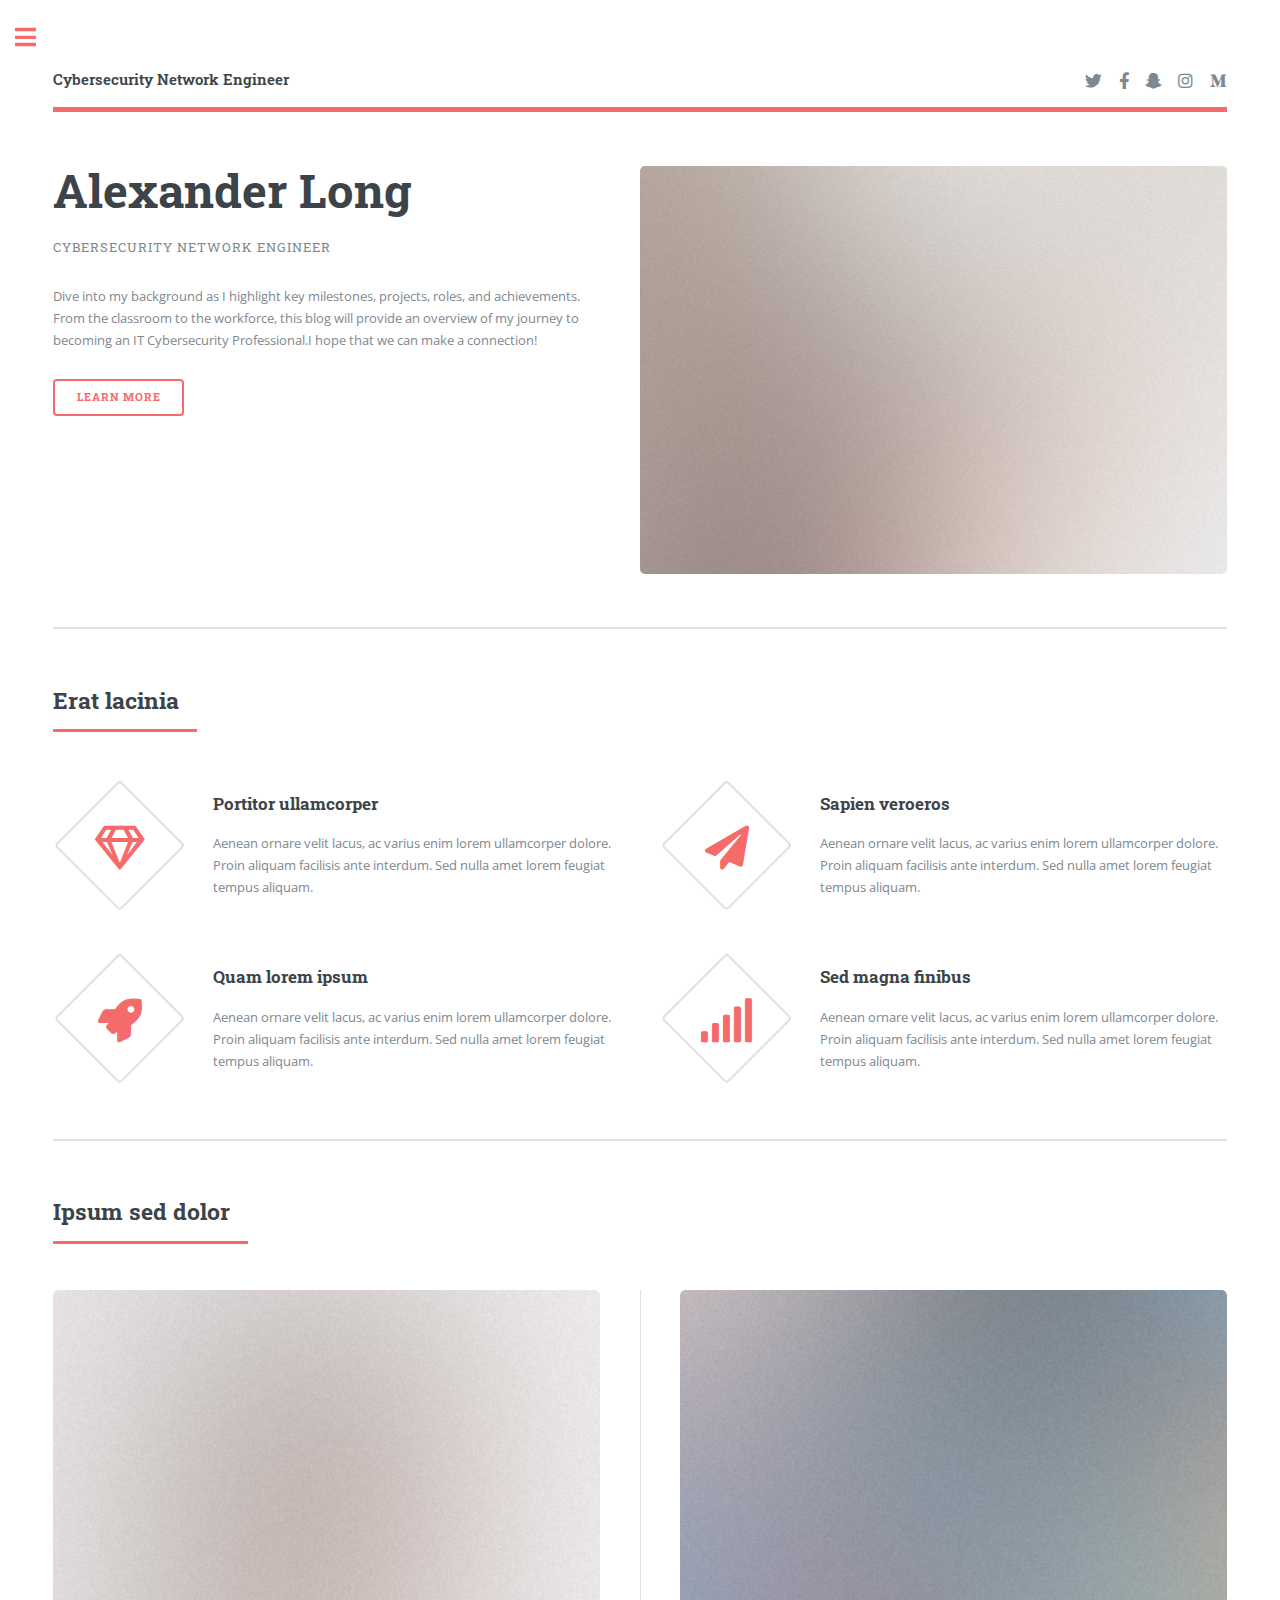
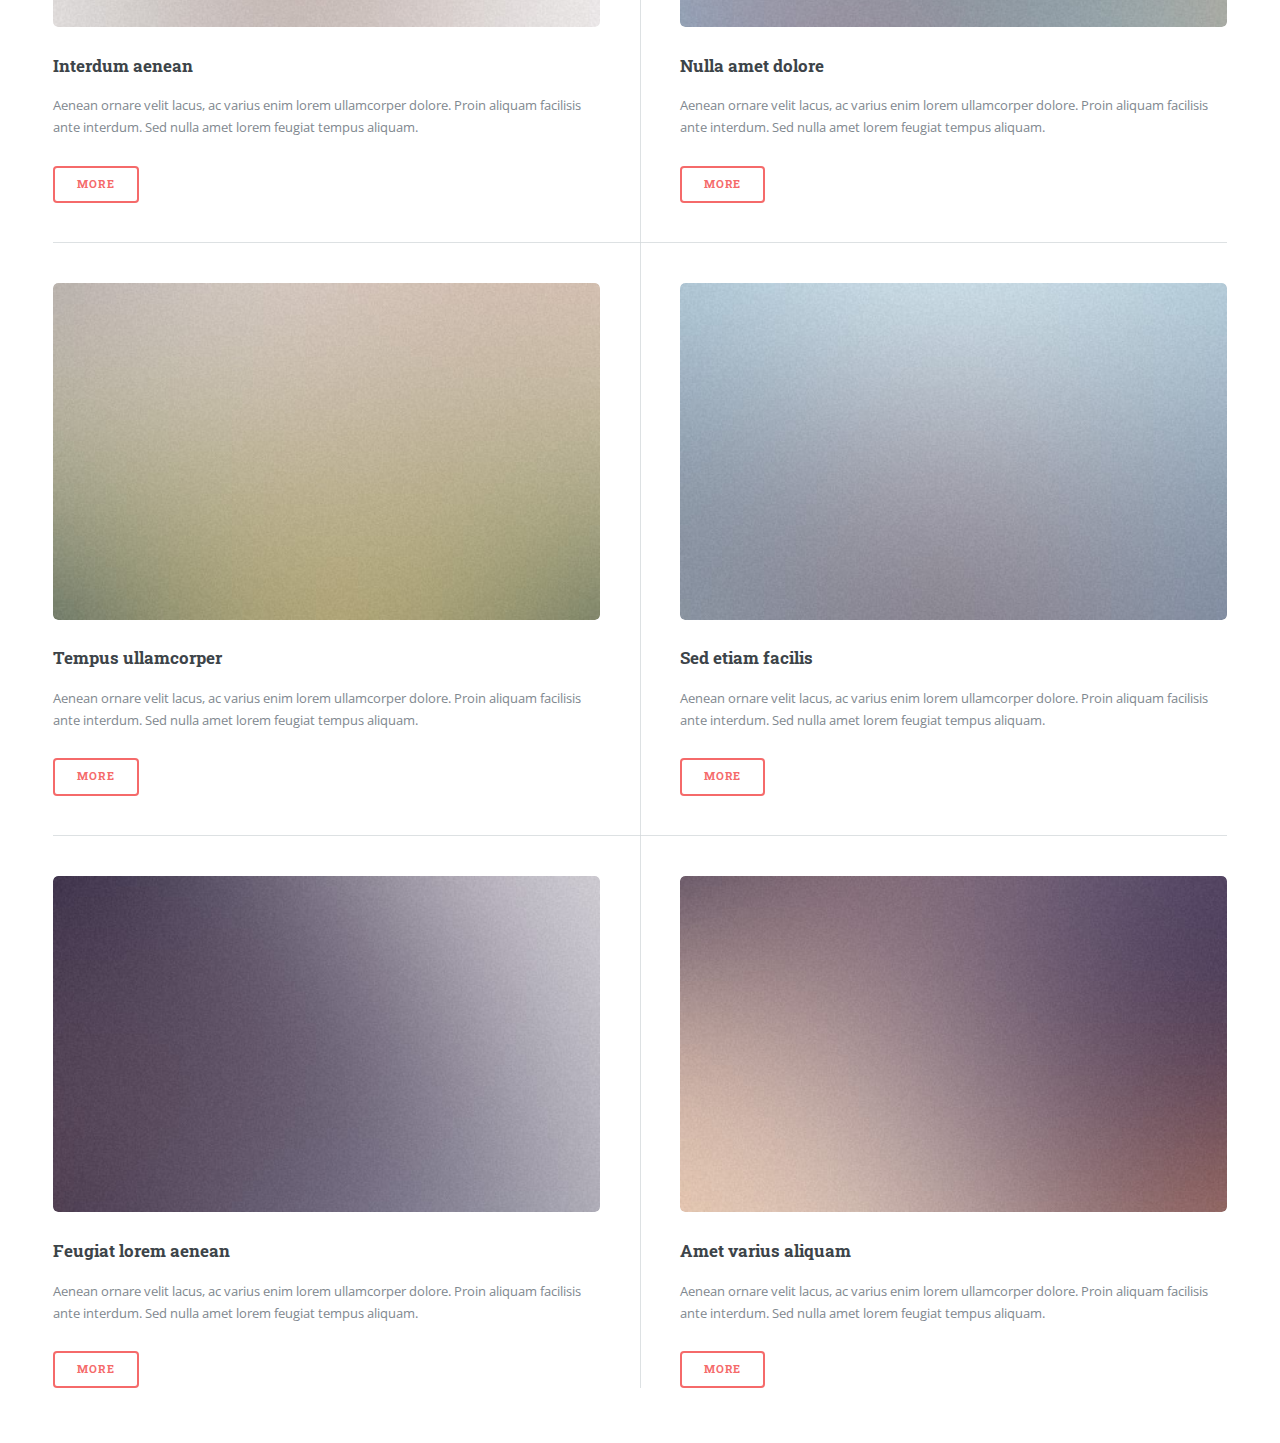
==== index.html @ 784c4f4b "Submenu" ====
<!DOCTYPE HTML>
<!--
	Editorial by HTML5 UP
	html5up.net | @ajlkn
	Free for personal and commercial use under the CCA 3.0 license (html5up.net/license)
-->
<html>
	<head>
		<title>Editorial by HTML5 UP</title>
		<meta charset="utf-8" />
		<meta name="viewport" content="width=device-width, initial-scale=1, user-scalable=no" />
		<link rel="stylesheet" href="assets/css/main.css" />
	</head>
	<body class="is-preload">

		<!-- Wrapper -->
			<div id="wrapper">

				<!-- Main -->
					<div id="main">
						<div class="inner">

							<!-- Header -->
								<header id="header">
									<a href="index.html" class="logo"><strong>Cybersecurity Network Engineer</strong> </a>
									<ul class="icons">
										<li><a href="#" class="icon brands fa-twitter"><span class="label">Twitter</span></a></li>
										<li><a href="#" class="icon brands fa-facebook-f"><span class="label">Facebook</span></a></li>
										<li><a href="#" class="icon brands fa-snapchat-ghost"><span class="label">Snapchat</span></a></li>
										<li><a href="#" class="icon brands fa-instagram"><span class="label">Instagram</span></a></li>
										<li><a href="#" class="icon brands fa-medium-m"><span class="label">Medium</span></a></li>
									</ul>
								</header>

							<!-- Banner -->
								<section id="banner">
									<div class="content">
										<header>
											<h1>Alexander Long<br /></h1>
											<p>Cybersecurity Network Engineer</p>
										</header>
										<p>Dive into my background as I highlight key milestones, projects, roles, and achievements. From the classroom to the workforce, this blog will provide an overview of my journey to becoming an ​IT Cybersecurity Professional.
											​I hope that we can make a connection!</p>
										<ul class="actions">
											<li><a href="#" class="button big">Learn More</a></li>
										</ul>
									</div>
									<span class="image object">
										<img src="images/pic10.jpg" alt="" />
									</span>
								</section>

							<!-- Section -->
								<section>
									<header class="major">
										<h2>Erat lacinia</h2>
									</header>
									<div class="features">
										<article>
											<span class="icon fa-gem"></span>
											<div class="content">
												<h3>Portitor ullamcorper</h3>
												<p>Aenean ornare velit lacus, ac varius enim lorem ullamcorper dolore. Proin aliquam facilisis ante interdum. Sed nulla amet lorem feugiat tempus aliquam.</p>
											</div>
										</article>
										<article>
											<span class="icon solid fa-paper-plane"></span>
											<div class="content">
												<h3>Sapien veroeros</h3>
												<p>Aenean ornare velit lacus, ac varius enim lorem ullamcorper dolore. Proin aliquam facilisis ante interdum. Sed nulla amet lorem feugiat tempus aliquam.</p>
											</div>
										</article>
										<article>
											<span class="icon solid fa-rocket"></span>
											<div class="content">
												<h3>Quam lorem ipsum</h3>
												<p>Aenean ornare velit lacus, ac varius enim lorem ullamcorper dolore. Proin aliquam facilisis ante interdum. Sed nulla amet lorem feugiat tempus aliquam.</p>
											</div>
										</article>
										<article>
											<span class="icon solid fa-signal"></span>
											<div class="content">
												<h3>Sed magna finibus</h3>
												<p>Aenean ornare velit lacus, ac varius enim lorem ullamcorper dolore. Proin aliquam facilisis ante interdum. Sed nulla amet lorem feugiat tempus aliquam.</p>
											</div>
										</article>
									</div>
								</section>

							<!-- Section -->
								<section>
									<header class="major">
										<h2>Ipsum sed dolor</h2>
									</header>
									<div class="posts">
										<article>
											<a href="#" class="image"><img src="images/pic01.jpg" alt="" /></a>
											<h3>Interdum aenean</h3>
											<p>Aenean ornare velit lacus, ac varius enim lorem ullamcorper dolore. Proin aliquam facilisis ante interdum. Sed nulla amet lorem feugiat tempus aliquam.</p>
											<ul class="actions">
												<li><a href="#" class="button">More</a></li>
											</ul>
										</article>
										<article>
											<a href="#" class="image"><img src="images/pic02.jpg" alt="" /></a>
											<h3>Nulla amet dolore</h3>
											<p>Aenean ornare velit lacus, ac varius enim lorem ullamcorper dolore. Proin aliquam facilisis ante interdum. Sed nulla amet lorem feugiat tempus aliquam.</p>
											<ul class="actions">
												<li><a href="#" class="button">More</a></li>
											</ul>
										</article>
										<article>
											<a href="#" class="image"><img src="images/pic03.jpg" alt="" /></a>
											<h3>Tempus ullamcorper</h3>
											<p>Aenean ornare velit lacus, ac varius enim lorem ullamcorper dolore. Proin aliquam facilisis ante interdum. Sed nulla amet lorem feugiat tempus aliquam.</p>
											<ul class="actions">
												<li><a href="#" class="button">More</a></li>
											</ul>
										</article>
										<article>
											<a href="#" class="image"><img src="images/pic04.jpg" alt="" /></a>
											<h3>Sed etiam facilis</h3>
											<p>Aenean ornare velit lacus, ac varius enim lorem ullamcorper dolore. Proin aliquam facilisis ante interdum. Sed nulla amet lorem feugiat tempus aliquam.</p>
											<ul class="actions">
												<li><a href="#" class="button">More</a></li>
											</ul>
										</article>
										<article>
											<a href="#" class="image"><img src="images/pic05.jpg" alt="" /></a>
											<h3>Feugiat lorem aenean</h3>
											<p>Aenean ornare velit lacus, ac varius enim lorem ullamcorper dolore. Proin aliquam facilisis ante interdum. Sed nulla amet lorem feugiat tempus aliquam.</p>
											<ul class="actions">
												<li><a href="#" class="button">More</a></li>
											</ul>
										</article>
										<article>
											<a href="#" class="image"><img src="images/pic06.jpg" alt="" /></a>
											<h3>Amet varius aliquam</h3>
											<p>Aenean ornare velit lacus, ac varius enim lorem ullamcorper dolore. Proin aliquam facilisis ante interdum. Sed nulla amet lorem feugiat tempus aliquam.</p>
											<ul class="actions">
												<li><a href="#" class="button">More</a></li>
											</ul>
										</article>
									</div>
								</section>

						</div>
					</div>

				<!-- Sidebar -->
					<div id="sidebar">
						<div class="inner">

							<!-- Search -->
								<section id="search" class="alt">
									<form method="post" action="#">
										<input type="text" name="query" id="query" placeholder="Search" />
									</form>
								</section>

							<!-- Menu -->
								<nav id="menu">
									<header class="major">
										<h2>Menu</h2>
									</header>
									<ul>
										<li><a href="index.html">Home</a></li>
										<li><a href="generic.html">Skills</a></li>
										<li><a href="elements.html">Contact Me</a></li>
										<li>
											<span class="opener">Cybersecurity</span>
											<ul>
												<li><a href="#">Project 1</a></li>
												<li><a href="#">Project 2</a></li>
												<li><a href="#">Project 3</a></li>
												<li><a href="#">Project 4</a></li>
											</ul>
										</li>
										
										<li>
											<span class="opener">Network Design</span>
											<ul>
												<li><a href="#">Project 1</a></li>
												<li><a href="#">Project 2</a></li>
												<li><a href="#">Project 3</a></li>
												<li><a href="#">Project 4</a></li>
											</ul>
										</li>
										<li>
											<span class="opener">Devops</span>
											<ul>
												<li><a href="#">Project 1</a></li>
												<li><a href="#">Project 2</a></li>
												<li><a href="#">Project 3</a></li>
												<li><a href="#">Project 4</a></li>
											</ul>
										</li>
								</nav>

							<!-- Section -->
								<section>
									<header class="major">
										<h2>Ante interdum</h2>
									</header>
									<div class="mini-posts">
										<article>
											<a href="#" class="image"><img src="images/pic07.jpg" alt="" /></a>
											<p>Aenean ornare velit lacus, ac varius enim lorem ullamcorper dolore aliquam.</p>
										</article>
										<article>
											<a href="#" class="image"><img src="images/pic08.jpg" alt="" /></a>
											<p>Aenean ornare velit lacus, ac varius enim lorem ullamcorper dolore aliquam.</p>
										</article>
										<article>
											<a href="#" class="image"><img src="images/pic09.jpg" alt="" /></a>
											<p>Aenean ornare velit lacus, ac varius enim lorem ullamcorper dolore aliquam.</p>
										</article>
									</div>
									<ul class="actions">
										<li><a href="#" class="button">More</a></li>
									</ul>
								</section>

							<!-- Section -->
								<section>
									<header class="major">
										<h2>Get in touch</h2>
									</header>
									<p>Sed varius enim lorem ullamcorper dolore aliquam aenean ornare velit lacus, ac varius enim lorem ullamcorper dolore. Proin sed aliquam facilisis ante interdum. Sed nulla amet lorem feugiat tempus aliquam.</p>
									<ul class="contact">
										<li class="icon solid fa-envelope"><a href="#">information@untitled.tld</a></li>
										<li class="icon solid fa-phone">(000) 000-0000</li>
										<li class="icon solid fa-home">1234 Somewhere Road #8254<br />
										Nashville, TN 00000-0000</li>
									</ul>
								</section>

							<!-- Footer -->
								<footer id="footer">
									<p class="copyright">&copy; Untitled. All rights reserved. Demo Images: <a href="https://unsplash.com">Unsplash</a>. Design: <a href="https://html5up.net">HTML5 UP</a>.</p>
								</footer>

						</div>
					</div>

			</div>

		<!-- Scripts -->
			<script src="assets/js/jquery.min.js"></script>
			<script src="assets/js/browser.min.js"></script>
			<script src="assets/js/breakpoints.min.js"></script>
			<script src="assets/js/util.js"></script>
			<script src="assets/js/main.js"></script>

	</body>
</html>
---- assets/css/main.css ----
@import url(fontawesome-all.min.css);
@import url("https://fonts.googleapis.com/css?family=Open+Sans:400,600,400italic,600italic|Roboto+Slab:400,700");
/*
	Editorial by HTML5 UP
	html5up.net | @ajlkn
	Free for personal and commercial use under the CCA 3.0 license (html5up.net/license)
*/
html, body, div, span, applet, object,
iframe, h1, h2, h3, h4, h5, h6, p, blockquote,
pre, a, abbr, acronym, address, big, cite,
code, del, dfn, em, img, ins, kbd, q, s, samp,
small, strike, strong, sub, sup, tt, var, b,
u, i, center, dl, dt, dd, ol, ul, li, fieldset,
form, label, legend, table, caption, tbody,
tfoot, thead, tr, th, td, article, aside,
canvas, details, embed, figure, figcaption,
footer, header, hgroup, menu, nav, output, ruby,
section, summary, time, mark, audio, video {
  margin: 0;
  padding: 0;
  border: 0;
  font-size: 100%;
  font: inherit;
  vertical-align: baseline; }

article, aside, details, figcaption, figure,
footer, header, hgroup, menu, nav, section {
  display: block; }

body {
  line-height: 1; }

ol, ul {
  list-style: none; }

blockquote, q {
  quotes: none; }
  blockquote:before, blockquote:after, q:before, q:after {
    content: '';
    content: none; }

table {
  border-collapse: collapse;
  border-spacing: 0; }

body {
  -webkit-text-size-adjust: none; }

mark {
  background-color: transparent;
  color: inherit; }

input::-moz-focus-inner {
  border: 0;
  padding: 0; }

input, select, textarea {
  -moz-appearance: none;
  -webkit-appearance: none;
  -ms-appearance: none;
  appearance: none; }

/* Basic */
@-ms-viewport {
  width: device-width; }

body {
  -ms-overflow-style: scrollbar; }

@media screen and (max-width: 480px) {
  html, body {
    min-width: 320px; } }

html {
  box-sizing: border-box; }

*, *:before, *:after {
  box-sizing: inherit; }

body {
  background: #ffffff; }
  body.is-preload *, body.is-preload *:before, body.is-preload *:after, body.is-resizing *, body.is-resizing *:before, body.is-resizing *:after {
    -moz-animation: none !important;
    -webkit-animation: none !important;
    -ms-animation: none !important;
    animation: none !important;
    -moz-transition: none !important;
    -webkit-transition: none !important;
    -ms-transition: none !important;
    transition: none !important; }

/* Type */
body, input, select, textarea {
  color: #7f888f;
  font-family: "Open Sans", sans-serif;
  font-size: 13pt;
  font-weight: 400;
  line-height: 1.65; }
  @media screen and (max-width: 1680px) {
    body, input, select, textarea {
      font-size: 11pt; } }
  @media screen and (max-width: 1280px) {
    body, input, select, textarea {
      font-size: 10pt; } }
  @media screen and (max-width: 360px) {
    body, input, select, textarea {
      font-size: 9pt; } }

a {
  -moz-transition: color 0.2s ease-in-out, border-bottom-color 0.2s ease-in-out;
  -webkit-transition: color 0.2s ease-in-out, border-bottom-color 0.2s ease-in-out;
  -ms-transition: color 0.2s ease-in-out, border-bottom-color 0.2s ease-in-out;
  transition: color 0.2s ease-in-out, border-bottom-color 0.2s ease-in-out;
  border-bottom: dotted 1px;
  color: #f56a6a;
  text-decoration: none; }
  a:hover {
    border-bottom-color: #f56a6a;
    color: #f56a6a !important; }
    a:hover strong {
      color: inherit; }

strong, b {
  color: #3d4449;
  font-weight: 600; }

em, i {
  font-style: italic; }

p {
  margin: 0 0 2em 0; }

h1, h2, h3, h4, h5, h6 {
  color: #3d4449;
  font-family: "Roboto Slab", serif;
  font-weight: 700;
  line-height: 1.5;
  margin: 0 0 1em 0; }
  h1 a, h2 a, h3 a, h4 a, h5 a, h6 a {
    color: inherit;
    text-decoration: none;
    border-bottom: 0; }

h1 {
  font-size: 4em;
  margin: 0 0 0.5em 0;
  line-height: 1.3; }

h2 {
  font-size: 1.75em; }

h3 {
  font-size: 1.25em; }

h4 {
  font-size: 1.1em; }

h5 {
  font-size: 0.9em; }

h6 {
  font-size: 0.7em; }

@media screen and (max-width: 1680px) {
  h1 {
    font-size: 3.5em; } }

@media screen and (max-width: 980px) {
  h1 {
    font-size: 3.25em; } }

@media screen and (max-width: 736px) {
  h1 {
    font-size: 2em;
    line-height: 1.4; }
  h2 {
    font-size: 1.5em; } }

sub {
  font-size: 0.8em;
  position: relative;
  top: 0.5em; }

sup {
  font-size: 0.8em;
  position: relative;
  top: -0.5em; }

blockquote {
  border-left: solid 3px rgba(210, 215, 217, 0.75);
  font-style: italic;
  margin: 0 0 2em 0;
  padding: 0.5em 0 0.5em 2em; }

code {
  background: rgba(230, 235, 237, 0.25);
  border-radius: 0.375em;
  border: solid 1px rgba(210, 215, 217, 0.75);
  font-family: "Courier New", monospace;
  font-size: 0.9em;
  margin: 0 0.25em;
  padding: 0.25em 0.65em; }

pre {
  -webkit-overflow-scrolling: touch;
  font-family: "Courier New", monospace;
  font-size: 0.9em;
  margin: 0 0 2em 0; }
  pre code {
    display: block;
    line-height: 1.75;
    padding: 1em 1.5em;
    overflow-x: auto; }

hr {
  border: 0;
  border-bottom: solid 1px rgba(210, 215, 217, 0.75);
  margin: 2em 0; }
  hr.major {
    margin: 3em 0; }

.align-left {
  text-align: left; }

.align-center {
  text-align: center; }

.align-right {
  text-align: right; }

/* Row */
.row {
  display: flex;
  flex-wrap: wrap;
  box-sizing: border-box;
  align-items: stretch; }
  .row > * {
    box-sizing: border-box; }
  .row.gtr-uniform > * > :last-child {
    margin-bottom: 0; }
  .row.aln-left {
    justify-content: flex-start; }
  .row.aln-center {
    justify-content: center; }
  .row.aln-right {
    justify-content: flex-end; }
  .row.aln-top {
    align-items: flex-start; }
  .row.aln-middle {
    align-items: center; }
  .row.aln-bottom {
    align-items: flex-end; }
  .row > .imp {
    order: -1; }
  .row > .col-1 {
    width: 8.33333%; }
  .row > .off-1 {
    margin-left: 8.33333%; }
  .row > .col-2 {
    width: 16.66667%; }
  .row > .off-2 {
    margin-left: 16.66667%; }
  .row > .col-3 {
    width: 25%; }
  .row > .off-3 {
    margin-left: 25%; }
  .row > .col-4 {
    width: 33.33333%; }
  .row > .off-4 {
    margin-left: 33.33333%; }
  .row > .col-5 {
    width: 41.66667%; }
  .row > .off-5 {
    margin-left: 41.66667%; }
  .row > .col-6 {
    width: 50%; }
  .row > .off-6 {
    margin-left: 50%; }
  .row > .col-7 {
    width: 58.33333%; }
  .row > .off-7 {
    margin-left: 58.33333%; }
  .row > .col-8 {
    width: 66.66667%; }
  .row > .off-8 {
    margin-left: 66.66667%; }
  .row > .col-9 {
    width: 75%; }
  .row > .off-9 {
    margin-left: 75%; }
  .row > .col-10 {
    width: 83.33333%; }
  .row > .off-10 {
    margin-left: 83.33333%; }
  .row > .col-11 {
    width: 91.66667%; }
  .row > .off-11 {
    margin-left: 91.66667%; }
  .row > .col-12 {
    width: 100%; }
  .row > .off-12 {
    margin-left: 100%; }
  .row.gtr-0 {
    margin-top: 0;
    margin-left: 0em; }
    .row.gtr-0 > * {
      padding: 0 0 0 0em; }
    .row.gtr-0.gtr-uniform {
      margin-top: 0em; }
      .row.gtr-0.gtr-uniform > * {
        padding-top: 0em; }
  .row.gtr-25 {
    margin-top: 0;
    margin-left: -0.375em; }
    .row.gtr-25 > * {
      padding: 0 0 0 0.375em; }
    .row.gtr-25.gtr-uniform {
      margin-top: -0.375em; }
      .row.gtr-25.gtr-uniform > * {
        padding-top: 0.375em; }
  .row.gtr-50 {
    margin-top: 0;
    margin-left: -0.75em; }
    .row.gtr-50 > * {
      padding: 0 0 0 0.75em; }
    .row.gtr-50.gtr-uniform {
      margin-top: -0.75em; }
      .row.gtr-50.gtr-uniform > * {
        padding-top: 0.75em; }
  .row {
    margin-top: 0;
    margin-left: -1.5em; }
    .row > * {
      padding: 0 0 0 1.5em; }
    .row.gtr-uniform {
      margin-top: -1.5em; }
      .row.gtr-uniform > * {
        padding-top: 1.5em; }
  .row.gtr-150 {
    margin-top: 0;
    margin-left: -2.25em; }
    .row.gtr-150 > * {
      padding: 0 0 0 2.25em; }
    .row.gtr-150.gtr-uniform {
      margin-top: -2.25em; }
      .row.gtr-150.gtr-uniform > * {
        padding-top: 2.25em; }
  .row.gtr-200 {
    margin-top: 0;
    margin-left: -3em; }
    .row.gtr-200 > * {
      padding: 0 0 0 3em; }
    .row.gtr-200.gtr-uniform {
      margin-top: -3em; }
      .row.gtr-200.gtr-uniform > * {
        padding-top: 3em; }
  @media screen and (max-width: 1680px) {
    .row {
      display: flex;
      flex-wrap: wrap;
      box-sizing: border-box;
      align-items: stretch; }
      .row > * {
        box-sizing: border-box; }
      .row.gtr-uniform > * > :last-child {
        margin-bottom: 0; }
      .row.aln-left {
        justify-content: flex-start; }
      .row.aln-center {
        justify-content: center; }
      .row.aln-right {
        justify-content: flex-end; }
      .row.aln-top {
        align-items: flex-start; }
      .row.aln-middle {
        align-items: center; }
      .row.aln-bottom {
        align-items: flex-end; }
      .row > .imp-xlarge {
        order: -1; }
      .row > .col-1-xlarge {
        width: 8.33333%; }
      .row > .off-1-xlarge {
        margin-left: 8.33333%; }
      .row > .col-2-xlarge {
        width: 16.66667%; }
      .row > .off-2-xlarge {
        margin-left: 16.66667%; }
      .row > .col-3-xlarge {
        width: 25%; }
      .row > .off-3-xlarge {
        margin-left: 25%; }
      .row > .col-4-xlarge {
        width: 33.33333%; }
      .row > .off-4-xlarge {
        margin-left: 33.33333%; }
      .row > .col-5-xlarge {
        width: 41.66667%; }
      .row > .off-5-xlarge {
        margin-left: 41.66667%; }
      .row > .col-6-xlarge {
        width: 50%; }
      .row > .off-6-xlarge {
        margin-left: 50%; }
      .row > .col-7-xlarge {
        width: 58.33333%; }
      .row > .off-7-xlarge {
        margin-left: 58.33333%; }
      .row > .col-8-xlarge {
        width: 66.66667%; }
      .row > .off-8-xlarge {
        margin-left: 66.66667%; }
      .row > .col-9-xlarge {
        width: 75%; }
      .row > .off-9-xlarge {
        margin-left: 75%; }
      .row > .col-10-xlarge {
        width: 83.33333%; }
      .row > .off-10-xlarge {
        margin-left: 83.33333%; }
      .row > .col-11-xlarge {
        width: 91.66667%; }
      .row > .off-11-xlarge {
        margin-left: 91.66667%; }
      .row > .col-12-xlarge {
        width: 100%; }
      .row > .off-12-xlarge {
        margin-left: 100%; }
      .row.gtr-0 {
        margin-top: 0;
        margin-left: 0em; }
        .row.gtr-0 > * {
          padding: 0 0 0 0em; }
        .row.gtr-0.gtr-uniform {
          margin-top: 0em; }
          .row.gtr-0.gtr-uniform > * {
            padding-top: 0em; }
      .row.gtr-25 {
        margin-top: 0;
        margin-left: -0.375em; }
        .row.gtr-25 > * {
          padding: 0 0 0 0.375em; }
        .row.gtr-25.gtr-uniform {
          margin-top: -0.375em; }
          .row.gtr-25.gtr-uniform > * {
            padding-top: 0.375em; }
      .row.gtr-50 {
        margin-top: 0;
        margin-left: -0.75em; }
        .row.gtr-50 > * {
          padding: 0 0 0 0.75em; }
        .row.gtr-50.gtr-uniform {
          margin-top: -0.75em; }
          .row.gtr-50.gtr-uniform > * {
            padding-top: 0.75em; }
      .row {
        margin-top: 0;
        margin-left: -1.5em; }
        .row > * {
          padding: 0 0 0 1.5em; }
        .row.gtr-uniform {
          margin-top: -1.5em; }
          .row.gtr-uniform > * {
            padding-top: 1.5em; }
      .row.gtr-150 {
        margin-top: 0;
        margin-left: -2.25em; }
        .row.gtr-150 > * {
          padding: 0 0 0 2.25em; }
        .row.gtr-150.gtr-uniform {
          margin-top: -2.25em; }
          .row.gtr-150.gtr-uniform > * {
            padding-top: 2.25em; }
      .row.gtr-200 {
        margin-top: 0;
        margin-left: -3em; }
        .row.gtr-200 > * {
          padding: 0 0 0 3em; }
        .row.gtr-200.gtr-uniform {
          margin-top: -3em; }
          .row.gtr-200.gtr-uniform > * {
            padding-top: 3em; } }
  @media screen and (max-width: 1280px) {
    .row {
      display: flex;
      flex-wrap: wrap;
      box-sizing: border-box;
      align-items: stretch; }
      .row > * {
        box-sizing: border-box; }
      .row.gtr-uniform > * > :last-child {
        margin-bottom: 0; }
      .row.aln-left {
        justify-content: flex-start; }
      .row.aln-center {
        justify-content: center; }
      .row.aln-right {
        justify-content: flex-end; }
      .row.aln-top {
        align-items: flex-start; }
      .row.aln-middle {
        align-items: center; }
      .row.aln-bottom {
        align-items: flex-end; }
      .row > .imp-large {
        order: -1; }
      .row > .col-1-large {
        width: 8.33333%; }
      .row > .off-1-large {
        margin-left: 8.33333%; }
      .row > .col-2-large {
        width: 16.66667%; }
      .row > .off-2-large {
        margin-left: 16.66667%; }
      .row > .col-3-large {
        width: 25%; }
      .row > .off-3-large {
        margin-left: 25%; }
      .row > .col-4-large {
        width: 33.33333%; }
      .row > .off-4-large {
        margin-left: 33.33333%; }
      .row > .col-5-large {
        width: 41.66667%; }
      .row > .off-5-large {
        margin-left: 41.66667%; }
      .row > .col-6-large {
        width: 50%; }
      .row > .off-6-large {
        margin-left: 50%; }
      .row > .col-7-large {
        width: 58.33333%; }
      .row > .off-7-large {
        margin-left: 58.33333%; }
      .row > .col-8-large {
        width: 66.66667%; }
      .row > .off-8-large {
        margin-left: 66.66667%; }
      .row > .col-9-large {
        width: 75%; }
      .row > .off-9-large {
        margin-left: 75%; }
      .row > .col-10-large {
        width: 83.33333%; }
      .row > .off-10-large {
        margin-left: 83.33333%; }
      .row > .col-11-large {
        width: 91.66667%; }
      .row > .off-11-large {
        margin-left: 91.66667%; }
      .row > .col-12-large {
        width: 100%; }
      .row > .off-12-large {
        margin-left: 100%; }
      .row.gtr-0 {
        margin-top: 0;
        margin-left: 0em; }
        .row.gtr-0 > * {
          padding: 0 0 0 0em; }
        .row.gtr-0.gtr-uniform {
          margin-top: 0em; }
          .row.gtr-0.gtr-uniform > * {
            padding-top: 0em; }
      .row.gtr-25 {
        margin-top: 0;
        margin-left: -0.375em; }
        .row.gtr-25 > * {
          padding: 0 0 0 0.375em; }
        .row.gtr-25.gtr-uniform {
          margin-top: -0.375em; }
          .row.gtr-25.gtr-uniform > * {
            padding-top: 0.375em; }
      .row.gtr-50 {
        margin-top: 0;
        margin-left: -0.75em; }
        .row.gtr-50 > * {
          padding: 0 0 0 0.75em; }
        .row.gtr-50.gtr-uniform {
          margin-top: -0.75em; }
          .row.gtr-50.gtr-uniform > * {
            padding-top: 0.75em; }
      .row {
        margin-top: 0;
        margin-left: -1.5em; }
        .row > * {
          padding: 0 0 0 1.5em; }
        .row.gtr-uniform {
          margin-top: -1.5em; }
          .row.gtr-uniform > * {
            padding-top: 1.5em; }
      .row.gtr-150 {
        margin-top: 0;
        margin-left: -2.25em; }
        .row.gtr-150 > * {
          padding: 0 0 0 2.25em; }
        .row.gtr-150.gtr-uniform {
          margin-top: -2.25em; }
          .row.gtr-150.gtr-uniform > * {
            padding-top: 2.25em; }
      .row.gtr-200 {
        margin-top: 0;
        margin-left: -3em; }
        .row.gtr-200 > * {
          padding: 0 0 0 3em; }
        .row.gtr-200.gtr-uniform {
          margin-top: -3em; }
          .row.gtr-200.gtr-uniform > * {
            padding-top: 3em; } }
  @media screen and (max-width: 980px) {
    .row {
      display: flex;
      flex-wrap: wrap;
      box-sizing: border-box;
      align-items: stretch; }
      .row > * {
        box-sizing: border-box; }
      .row.gtr-uniform > * > :last-child {
        margin-bottom: 0; }
      .row.aln-left {
        justify-content: flex-start; }
      .row.aln-center {
        justify-content: center; }
      .row.aln-right {
        justify-content: flex-end; }
      .row.aln-top {
        align-items: flex-start; }
      .row.aln-middle {
        align-items: center; }
      .row.aln-bottom {
        align-items: flex-end; }
      .row > .imp-medium {
        order: -1; }
      .row > .col-1-medium {
        width: 8.33333%; }
      .row > .off-1-medium {
        margin-left: 8.33333%; }
      .row > .col-2-medium {
        width: 16.66667%; }
      .row > .off-2-medium {
        margin-left: 16.66667%; }
      .row > .col-3-medium {
        width: 25%; }
      .row > .off-3-medium {
        margin-left: 25%; }
      .row > .col-4-medium {
        width: 33.33333%; }
      .row > .off-4-medium {
        margin-left: 33.33333%; }
      .row > .col-5-medium {
        width: 41.66667%; }
      .row > .off-5-medium {
        margin-left: 41.66667%; }
      .row > .col-6-medium {
        width: 50%; }
      .row > .off-6-medium {
        margin-left: 50%; }
      .row > .col-7-medium {
        width: 58.33333%; }
      .row > .off-7-medium {
        margin-left: 58.33333%; }
      .row > .col-8-medium {
        width: 66.66667%; }
      .row > .off-8-medium {
        margin-left: 66.66667%; }
      .row > .col-9-medium {
        width: 75%; }
      .row > .off-9-medium {
        margin-left: 75%; }
      .row > .col-10-medium {
        width: 83.33333%; }
      .row > .off-10-medium {
        margin-left: 83.33333%; }
      .row > .col-11-medium {
        width: 91.66667%; }
      .row > .off-11-medium {
        margin-left: 91.66667%; }
      .row > .col-12-medium {
        width: 100%; }
      .row > .off-12-medium {
        margin-left: 100%; }
      .row.gtr-0 {
        margin-top: 0;
        margin-left: 0em; }
        .row.gtr-0 > * {
          padding: 0 0 0 0em; }
        .row.gtr-0.gtr-uniform {
          margin-top: 0em; }
          .row.gtr-0.gtr-uniform > * {
            padding-top: 0em; }
      .row.gtr-25 {
        margin-top: 0;
        margin-left: -0.375em; }
        .row.gtr-25 > * {
          padding: 0 0 0 0.375em; }
        .row.gtr-25.gtr-uniform {
          margin-top: -0.375em; }
          .row.gtr-25.gtr-uniform > * {
            padding-top: 0.375em; }
      .row.gtr-50 {
        margin-top: 0;
        margin-left: -0.75em; }
        .row.gtr-50 > * {
          padding: 0 0 0 0.75em; }
        .row.gtr-50.gtr-uniform {
          margin-top: -0.75em; }
          .row.gtr-50.gtr-uniform > * {
            padding-top: 0.75em; }
      .row {
        margin-top: 0;
        margin-left: -1.5em; }
        .row > * {
          padding: 0 0 0 1.5em; }
        .row.gtr-uniform {
          margin-top: -1.5em; }
          .row.gtr-uniform > * {
            padding-top: 1.5em; }
      .row.gtr-150 {
        margin-top: 0;
        margin-left: -2.25em; }
        .row.gtr-150 > * {
          padding: 0 0 0 2.25em; }
        .row.gtr-150.gtr-uniform {
          margin-top: -2.25em; }
          .row.gtr-150.gtr-uniform > * {
            padding-top: 2.25em; }
      .row.gtr-200 {
        margin-top: 0;
        margin-left: -3em; }
        .row.gtr-200 > * {
          padding: 0 0 0 3em; }
        .row.gtr-200.gtr-uniform {
          margin-top: -3em; }
          .row.gtr-200.gtr-uniform > * {
            padding-top: 3em; } }
  @media screen and (max-width: 736px) {
    .row {
      display: flex;
      flex-wrap: wrap;
      box-sizing: border-box;
      align-items: stretch; }
      .row > * {
        box-sizing: border-box; }
      .row.gtr-uniform > * > :last-child {
        margin-bottom: 0; }
      .row.aln-left {
        justify-content: flex-start; }
      .row.aln-center {
        justify-content: center; }
      .row.aln-right {
        justify-content: flex-end; }
      .row.aln-top {
        align-items: flex-start; }
      .row.aln-middle {
        align-items: center; }
      .row.aln-bottom {
        align-items: flex-end; }
      .row > .imp-small {
        order: -1; }
      .row > .col-1-small {
        width: 8.33333%; }
      .row > .off-1-small {
        margin-left: 8.33333%; }
      .row > .col-2-small {
        width: 16.66667%; }
      .row > .off-2-small {
        margin-left: 16.66667%; }
      .row > .col-3-small {
        width: 25%; }
      .row > .off-3-small {
        margin-left: 25%; }
      .row > .col-4-small {
        width: 33.33333%; }
      .row > .off-4-small {
        margin-left: 33.33333%; }
      .row > .col-5-small {
        width: 41.66667%; }
      .row > .off-5-small {
        margin-left: 41.66667%; }
      .row > .col-6-small {
        width: 50%; }
      .row > .off-6-small {
        margin-left: 50%; }
      .row > .col-7-small {
        width: 58.33333%; }
      .row > .off-7-small {
        margin-left: 58.33333%; }
      .row > .col-8-small {
        width: 66.66667%; }
      .row > .off-8-small {
        margin-left: 66.66667%; }
      .row > .col-9-small {
        width: 75%; }
      .row > .off-9-small {
        margin-left: 75%; }
      .row > .col-10-small {
        width: 83.33333%; }
      .row > .off-10-small {
        margin-left: 83.33333%; }
      .row > .col-11-small {
        width: 91.66667%; }
      .row > .off-11-small {
        margin-left: 91.66667%; }
      .row > .col-12-small {
        width: 100%; }
      .row > .off-12-small {
        margin-left: 100%; }
      .row.gtr-0 {
        margin-top: 0;
        margin-left: 0em; }
        .row.gtr-0 > * {
          padding: 0 0 0 0em; }
        .row.gtr-0.gtr-uniform {
          margin-top: 0em; }
          .row.gtr-0.gtr-uniform > * {
            padding-top: 0em; }
      .row.gtr-25 {
        margin-top: 0;
        margin-left: -0.375em; }
        .row.gtr-25 > * {
          padding: 0 0 0 0.375em; }
        .row.gtr-25.gtr-uniform {
          margin-top: -0.375em; }
          .row.gtr-25.gtr-uniform > * {
            padding-top: 0.375em; }
      .row.gtr-50 {
        margin-top: 0;
        margin-left: -0.75em; }
        .row.gtr-50 > * {
          padding: 0 0 0 0.75em; }
        .row.gtr-50.gtr-uniform {
          margin-top: -0.75em; }
          .row.gtr-50.gtr-uniform > * {
            padding-top: 0.75em; }
      .row {
        margin-top: 0;
        margin-left: -1.5em; }
        .row > * {
          padding: 0 0 0 1.5em; }
        .row.gtr-uniform {
          margin-top: -1.5em; }
          .row.gtr-uniform > * {
            padding-top: 1.5em; }
      .row.gtr-150 {
        margin-top: 0;
        margin-left: -2.25em; }
        .row.gtr-150 > * {
          padding: 0 0 0 2.25em; }
        .row.gtr-150.gtr-uniform {
          margin-top: -2.25em; }
          .row.gtr-150.gtr-uniform > * {
            padding-top: 2.25em; }
      .row.gtr-200 {
        margin-top: 0;
        margin-left: -3em; }
        .row.gtr-200 > * {
          padding: 0 0 0 3em; }
        .row.gtr-200.gtr-uniform {
          margin-top: -3em; }
          .row.gtr-200.gtr-uniform > * {
            padding-top: 3em; } }
  @media screen and (max-width: 480px) {
    .row {
      display: flex;
      flex-wrap: wrap;
      box-sizing: border-box;
      align-items: stretch; }
      .row > * {
        box-sizing: border-box; }
      .row.gtr-uniform > * > :last-child {
        margin-bottom: 0; }
      .row.aln-left {
        justify-content: flex-start; }
      .row.aln-center {
        justify-content: center; }
      .row.aln-right {
        justify-content: flex-end; }
      .row.aln-top {
        align-items: flex-start; }
      .row.aln-middle {
        align-items: center; }
      .row.aln-bottom {
        align-items: flex-end; }
      .row > .imp-xsmall {
        order: -1; }
      .row > .col-1-xsmall {
        width: 8.33333%; }
      .row > .off-1-xsmall {
        margin-left: 8.33333%; }
      .row > .col-2-xsmall {
        width: 16.66667%; }
      .row > .off-2-xsmall {
        margin-left: 16.66667%; }
      .row > .col-3-xsmall {
        width: 25%; }
      .row > .off-3-xsmall {
        margin-left: 25%; }
      .row > .col-4-xsmall {
        width: 33.33333%; }
      .row > .off-4-xsmall {
        margin-left: 33.33333%; }
      .row > .col-5-xsmall {
        width: 41.66667%; }
      .row > .off-5-xsmall {
        margin-left: 41.66667%; }
      .row > .col-6-xsmall {
        width: 50%; }
      .row > .off-6-xsmall {
        margin-left: 50%; }
      .row > .col-7-xsmall {
        width: 58.33333%; }
      .row > .off-7-xsmall {
        margin-left: 58.33333%; }
      .row > .col-8-xsmall {
        width: 66.66667%; }
      .row > .off-8-xsmall {
        margin-left: 66.66667%; }
      .row > .col-9-xsmall {
        width: 75%; }
      .row > .off-9-xsmall {
        margin-left: 75%; }
      .row > .col-10-xsmall {
        width: 83.33333%; }
      .row > .off-10-xsmall {
        margin-left: 83.33333%; }
      .row > .col-11-xsmall {
        width: 91.66667%; }
      .row > .off-11-xsmall {
        margin-left: 91.66667%; }
      .row > .col-12-xsmall {
        width: 100%; }
      .row > .off-12-xsmall {
        margin-left: 100%; }
      .row.gtr-0 {
        margin-top: 0;
        margin-left: 0em; }
        .row.gtr-0 > * {
          padding: 0 0 0 0em; }
        .row.gtr-0.gtr-uniform {
          margin-top: 0em; }
          .row.gtr-0.gtr-uniform > * {
            padding-top: 0em; }
      .row.gtr-25 {
        margin-top: 0;
        margin-left: -0.375em; }
        .row.gtr-25 > * {
          padding: 0 0 0 0.375em; }
        .row.gtr-25.gtr-uniform {
          margin-top: -0.375em; }
          .row.gtr-25.gtr-uniform > * {
            padding-top: 0.375em; }
      .row.gtr-50 {
        margin-top: 0;
        margin-left: -0.75em; }
        .row.gtr-50 > * {
          padding: 0 0 0 0.75em; }
        .row.gtr-50.gtr-uniform {
          margin-top: -0.75em; }
          .row.gtr-50.gtr-uniform > * {
            padding-top: 0.75em; }
      .row {
        margin-top: 0;
        margin-left: -1.5em; }
        .row > * {
          padding: 0 0 0 1.5em; }
        .row.gtr-uniform {
          margin-top: -1.5em; }
          .row.gtr-uniform > * {
            padding-top: 1.5em; }
      .row.gtr-150 {
        margin-top: 0;
        margin-left: -2.25em; }
        .row.gtr-150 > * {
          padding: 0 0 0 2.25em; }
        .row.gtr-150.gtr-uniform {
          margin-top: -2.25em; }
          .row.gtr-150.gtr-uniform > * {
            padding-top: 2.25em; }
      .row.gtr-200 {
        margin-top: 0;
        margin-left: -3em; }
        .row.gtr-200 > * {
          padding: 0 0 0 3em; }
        .row.gtr-200.gtr-uniform {
          margin-top: -3em; }
          .row.gtr-200.gtr-uniform > * {
            padding-top: 3em; } }

/* Section/Article */
section.special, article.special {
  text-align: center; }

header p {
  font-family: "Roboto Slab", serif;
  font-size: 1em;
  font-weight: 400;
  letter-spacing: 0.075em;
  margin-top: -0.5em;
  text-transform: uppercase; }

header.major > :last-child {
  border-bottom: solid 3px #f56a6a;
  display: inline-block;
  margin: 0 0 2em 0;
  padding: 0 0.75em 0.5em 0; }

header.main > :last-child {
  margin: 0 0 1em 0; }

/* Form */
form {
  margin: 0 0 2em 0; }

label {
  color: #3d4449;
  display: block;
  font-size: 0.9em;
  font-weight: 600;
  margin: 0 0 1em 0; }

input[type="text"],
input[type="password"],
input[type="email"],
input[type="tel"],
input[type="search"],
input[type="url"],
select,
textarea {
  -moz-appearance: none;
  -webkit-appearance: none;
  -ms-appearance: none;
  appearance: none;
  background: #ffffff;
  border-radius: 0.375em;
  border: none;
  border: solid 1px rgba(210, 215, 217, 0.75);
  color: inherit;
  display: block;
  outline: 0;
  padding: 0 1em;
  text-decoration: none;
  width: 100%; }
  input[type="text"]:invalid,
  input[type="password"]:invalid,
  input[type="email"]:invalid,
  input[type="tel"]:invalid,
  input[type="search"]:invalid,
  input[type="url"]:invalid,
  select:invalid,
  textarea:invalid {
    box-shadow: none; }
  input[type="text"]:focus,
  input[type="password"]:focus,
  input[type="email"]:focus,
  input[type="tel"]:focus,
  input[type="search"]:focus,
  input[type="url"]:focus,
  select:focus,
  textarea:focus {
    border-color: #f56a6a;
    box-shadow: 0 0 0 1px #f56a6a; }

select {
  background-image: url("data:image/svg+xml;charset=utf8,%3Csvg xmlns='http://www.w3.org/2000/svg' width='40' height='40' preserveAspectRatio='none' viewBox='0 0 40 40'%3E%3Cpath d='M9.4,12.3l10.4,10.4l10.4-10.4c0.2-0.2,0.5-0.4,0.9-0.4c0.3,0,0.6,0.1,0.9,0.4l3.3,3.3c0.2,0.2,0.4,0.5,0.4,0.9 c0,0.4-0.1,0.6-0.4,0.9L20.7,31.9c-0.2,0.2-0.5,0.4-0.9,0.4c-0.3,0-0.6-0.1-0.9-0.4L4.3,17.3c-0.2-0.2-0.4-0.5-0.4-0.9 c0-0.4,0.1-0.6,0.4-0.9l3.3-3.3c0.2-0.2,0.5-0.4,0.9-0.4S9.1,12.1,9.4,12.3z' fill='rgba(210, 215, 217, 0.75)' /%3E%3C/svg%3E");
  background-size: 1.25em;
  background-repeat: no-repeat;
  background-position: calc(100% - 1em) center;
  height: 2.75em;
  padding-right: 2.75em;
  text-overflow: ellipsis; }
  select option {
    color: #3d4449;
    background: #ffffff; }
  select:focus::-ms-value {
    background-color: transparent; }
  select::-ms-expand {
    display: none; }

input[type="text"],
input[type="password"],
input[type="email"],
input[type="tel"],
input[type="search"],
input[type="url"],
select {
  height: 2.75em; }

textarea {
  padding: 0.75em 1em; }

input[type="checkbox"],
input[type="radio"] {
  -moz-appearance: none;
  -webkit-appearance: none;
  -ms-appearance: none;
  appearance: none;
  display: block;
  float: left;
  margin-right: -2em;
  opacity: 0;
  width: 1em;
  z-index: -1; }
  input[type="checkbox"] + label,
  input[type="radio"] + label {
    text-decoration: none;
    color: #7f888f;
    cursor: pointer;
    display: inline-block;
    font-size: 1em;
    font-weight: 400;
    padding-left: 2.4em;
    padding-right: 0.75em;
    position: relative; }
    input[type="checkbox"] + label:before,
    input[type="radio"] + label:before {
      -moz-osx-font-smoothing: grayscale;
      -webkit-font-smoothing: antialiased;
      display: inline-block;
      font-style: normal;
      font-variant: normal;
      text-rendering: auto;
      line-height: 1;
      text-transform: none !important;
      font-family: 'Font Awesome 5 Free';
      font-weight: 900; }
    input[type="checkbox"] + label:before,
    input[type="radio"] + label:before {
      background: #ffffff;
      border-radius: 0.375em;
      border: solid 1px rgba(210, 215, 217, 0.75);
      content: '';
      display: inline-block;
      font-size: 0.8em;
      height: 2.0625em;
      left: 0;
      line-height: 2.0625em;
      position: absolute;
      text-align: center;
      top: 0;
      width: 2.0625em; }
  input[type="checkbox"]:checked + label:before,
  input[type="radio"]:checked + label:before {
    background: #3d4449;
    border-color: #3d4449;
    color: #ffffff;
    content: '\f00c'; }
  input[type="checkbox"]:focus + label:before,
  input[type="radio"]:focus + label:before {
    border-color: #f56a6a;
    box-shadow: 0 0 0 1px #f56a6a; }

input[type="checkbox"] + label:before {
  border-radius: 0.375em; }

input[type="radio"] + label:before {
  border-radius: 100%; }

::-webkit-input-placeholder {
  color: #9fa3a6 !important;
  opacity: 1.0; }

:-moz-placeholder {
  color: #9fa3a6 !important;
  opacity: 1.0; }

::-moz-placeholder {
  color: #9fa3a6 !important;
  opacity: 1.0; }

:-ms-input-placeholder {
  color: #9fa3a6 !important;
  opacity: 1.0; }

/* Box */
.box {
  border-radius: 0.375em;
  border: solid 1px rgba(210, 215, 217, 0.75);
  margin-bottom: 2em;
  padding: 1.5em; }
  .box > :last-child,
  .box > :last-child > :last-child,
  .box > :last-child > :last-child > :last-child {
    margin-bottom: 0; }
  .box.alt {
    border: 0;
    border-radius: 0;
    padding: 0; }

/* Icon */
.icon {
  text-decoration: none;
  border-bottom: none;
  position: relative; }
  .icon:before {
    -moz-osx-font-smoothing: grayscale;
    -webkit-font-smoothing: antialiased;
    display: inline-block;
    font-style: normal;
    font-variant: normal;
    text-rendering: auto;
    line-height: 1;
    text-transform: none !important;
    font-family: 'Font Awesome 5 Free';
    font-weight: 400; }
  .icon > .label {
    display: none; }
  .icon:before {
    line-height: inherit; }
  .icon.solid:before {
    font-weight: 900; }
  .icon.brands:before {
    font-family: 'Font Awesome 5 Brands'; }

/* Image */
.image {
  border-radius: 0.375em;
  border: 0;
  display: inline-block;
  position: relative; }
  .image img {
    border-radius: 0.375em;
    display: block; }
  .image.left, .image.right {
    max-width: 40%; }
    .image.left img, .image.right img {
      width: 100%; }
  .image.left {
    float: left;
    padding: 0 1.5em 1em 0;
    top: 0.25em; }
  .image.right {
    float: right;
    padding: 0 0 1em 1.5em;
    top: 0.25em; }
  .image.fit {
    display: block;
    margin: 0 0 2em 0;
    width: 100%; }
    .image.fit img {
      width: 100%; }
  .image.main {
    display: block;
    margin: 0 0 3em 0;
    width: 100%; }
    .image.main img {
      width: 100%; }

a.image {
  overflow: hidden; }
  a.image img {
    -moz-transition: -moz-transform 0.2s ease;
    -webkit-transition: -webkit-transform 0.2s ease;
    -ms-transition: -ms-transform 0.2s ease;
    transition: transform 0.2s ease; }
  a.image:hover img {
    -moz-transform: scale(1.075);
    -webkit-transform: scale(1.075);
    -ms-transform: scale(1.075);
    transform: scale(1.075); }

/* List */
ol {
  list-style: decimal;
  margin: 0 0 2em 0;
  padding-left: 1.25em; }
  ol li {
    padding-left: 0.25em; }

ul {
  list-style: disc;
  margin: 0 0 2em 0;
  padding-left: 1em; }
  ul li {
    padding-left: 0.5em; }
  ul.alt {
    list-style: none;
    padding-left: 0; }
    ul.alt li {
      border-top: solid 1px rgba(210, 215, 217, 0.75);
      padding: 0.5em 0; }
      ul.alt li:first-child {
        border-top: 0;
        padding-top: 0; }

dl {
  margin: 0 0 2em 0; }
  dl dt {
    display: block;
    font-weight: 600;
    margin: 0 0 1em 0; }
  dl dd {
    margin-left: 2em; }

/* Actions */
ul.actions {
  display: -moz-flex;
  display: -webkit-flex;
  display: -ms-flex;
  display: flex;
  cursor: default;
  list-style: none;
  margin-left: -1em;
  padding-left: 0; }
  ul.actions li {
    padding: 0 0 0 1em;
    vertical-align: middle; }
  ul.actions.special {
    -moz-justify-content: center;
    -webkit-justify-content: center;
    -ms-justify-content: center;
    justify-content: center;
    width: 100%;
    margin-left: 0; }
    ul.actions.special li:first-child {
      padding-left: 0; }
  ul.actions.stacked {
    -moz-flex-direction: column;
    -webkit-flex-direction: column;
    -ms-flex-direction: column;
    flex-direction: column;
    margin-left: 0; }
    ul.actions.stacked li {
      padding: 1.3em 0 0 0; }
      ul.actions.stacked li:first-child {
        padding-top: 0; }
  ul.actions.fit {
    width: calc(100% + 1em); }
    ul.actions.fit li {
      -moz-flex-grow: 1;
      -webkit-flex-grow: 1;
      -ms-flex-grow: 1;
      flex-grow: 1;
      -moz-flex-shrink: 1;
      -webkit-flex-shrink: 1;
      -ms-flex-shrink: 1;
      flex-shrink: 1;
      width: 100%; }
      ul.actions.fit li > * {
        width: 100%; }
    ul.actions.fit.stacked {
      width: 100%; }

/* Icons */
ul.icons {
  cursor: default;
  list-style: none;
  padding-left: 0; }
  ul.icons li {
    display: inline-block;
    padding: 0 1em 0 0; }
    ul.icons li:last-child {
      padding-right: 0; }
    ul.icons li .icon {
      color: inherit; }
      ul.icons li .icon:before {
        font-size: 1.25em; }

/* Contact */
ul.contact {
  list-style: none;
  padding: 0; }
  ul.contact li {
    text-decoration: none;
    border-top: solid 1px rgba(210, 215, 217, 0.75);
    margin: 1.5em 0 0 0;
    padding: 1.5em 0 0 3em;
    position: relative; }
    ul.contact li:before {
      -moz-osx-font-smoothing: grayscale;
      -webkit-font-smoothing: antialiased;
      display: inline-block;
      font-style: normal;
      font-variant: normal;
      text-rendering: auto;
      line-height: 1;
      text-transform: none !important;
      font-family: 'Font Awesome 5 Free';
      font-weight: 400; }
    ul.contact li:before {
      color: #f56a6a;
      display: inline-block;
      font-size: 1.5em;
      height: 1.125em;
      left: 0;
      line-height: 1.125em;
      position: absolute;
      text-align: center;
      top: 1em;
      width: 1.5em; }
    ul.contact li:first-child {
      border-top: 0;
      margin-top: 0;
      padding-top: 0; }
      ul.contact li:first-child:before {
        top: 0; }
    ul.contact li a {
      color: inherit; }

/* Pagination */
ul.pagination {
  cursor: default;
  list-style: none;
  padding-left: 0; }
  ul.pagination li {
    display: inline-block;
    padding-left: 0;
    vertical-align: middle; }
    ul.pagination li > .page {
      -moz-transition: background-color 0.2s ease-in-out, color 0.2s ease-in-out;
      -webkit-transition: background-color 0.2s ease-in-out, color 0.2s ease-in-out;
      -ms-transition: background-color 0.2s ease-in-out, color 0.2s ease-in-out;
      transition: background-color 0.2s ease-in-out, color 0.2s ease-in-out;
      border-bottom: 0;
      border-radius: 0.375em;
      display: inline-block;
      font-size: 0.8em;
      font-weight: 600;
      height: 2em;
      line-height: 2em;
      margin: 0 0.125em;
      min-width: 2em;
      padding: 0 0.5em;
      text-align: center; }
      ul.pagination li > .page.active {
        background-color: #f56a6a;
        color: #ffffff !important; }
        ul.pagination li > .page.active:hover {
          background-color: #f67878; }
        ul.pagination li > .page.active:active {
          background-color: #f45c5c; }
    ul.pagination li:first-child {
      padding-right: 0.75em; }
    ul.pagination li:last-child {
      padding-left: 0.75em; }
  @media screen and (max-width: 480px) {
    ul.pagination li:nth-child(n+2):nth-last-child(n+2) {
      display: none; }
    ul.pagination li:first-child {
      padding-right: 0; } }

/* Table */
.table-wrapper {
  -webkit-overflow-scrolling: touch;
  overflow-x: auto; }

table {
  margin: 0 0 2em 0;
  width: 100%; }
  table tbody tr {
    border: solid 1px rgba(210, 215, 217, 0.75);
    border-left: 0;
    border-right: 0; }
    table tbody tr:nth-child(2n + 1) {
      background-color: rgba(230, 235, 237, 0.25); }
  table td {
    padding: 0.75em 0.75em; }
  table th {
    color: #3d4449;
    font-size: 0.9em;
    font-weight: 600;
    padding: 0 0.75em 0.75em 0.75em;
    text-align: left; }
  table thead {
    border-bottom: solid 2px rgba(210, 215, 217, 0.75); }
  table tfoot {
    border-top: solid 2px rgba(210, 215, 217, 0.75); }
  table.alt {
    border-collapse: separate; }
    table.alt tbody tr td {
      border: solid 1px rgba(210, 215, 217, 0.75);
      border-left-width: 0;
      border-top-width: 0; }
      table.alt tbody tr td:first-child {
        border-left-width: 1px; }
    table.alt tbody tr:first-child td {
      border-top-width: 1px; }
    table.alt thead {
      border-bottom: 0; }
    table.alt tfoot {
      border-top: 0; }

/* Button */
input[type="submit"],
input[type="reset"],
input[type="button"],
button,
.button {
  -moz-appearance: none;
  -webkit-appearance: none;
  -ms-appearance: none;
  appearance: none;
  -moz-transition: background-color 0.2s ease-in-out, color 0.2s ease-in-out;
  -webkit-transition: background-color 0.2s ease-in-out, color 0.2s ease-in-out;
  -ms-transition: background-color 0.2s ease-in-out, color 0.2s ease-in-out;
  transition: background-color 0.2s ease-in-out, color 0.2s ease-in-out;
  background-color: transparent;
  border-radius: 0.375em;
  border: 0;
  box-shadow: inset 0 0 0 2px #f56a6a;
  color: #f56a6a !important;
  cursor: pointer;
  display: inline-block;
  font-family: "Roboto Slab", serif;
  font-size: 0.8em;
  font-weight: 700;
  height: 3.5em;
  letter-spacing: 0.075em;
  line-height: 3.5em;
  padding: 0 2.25em;
  text-align: center;
  text-decoration: none;
  text-transform: uppercase;
  white-space: nowrap; }
  input[type="submit"]:hover,
  input[type="reset"]:hover,
  input[type="button"]:hover,
  button:hover,
  .button:hover {
    background-color: rgba(245, 106, 106, 0.05); }
  input[type="submit"]:active,
  input[type="reset"]:active,
  input[type="button"]:active,
  button:active,
  .button:active {
    background-color: rgba(245, 106, 106, 0.15); }
  input[type="submit"].icon:before,
  input[type="reset"].icon:before,
  input[type="button"].icon:before,
  button.icon:before,
  .button.icon:before {
    margin-right: 0.5em; }
  input[type="submit"].fit,
  input[type="reset"].fit,
  input[type="button"].fit,
  button.fit,
  .button.fit {
    width: 100%; }
  input[type="submit"].small,
  input[type="reset"].small,
  input[type="button"].small,
  button.small,
  .button.small {
    font-size: 0.6em; }
  input[type="submit"].large,
  input[type="reset"].large,
  input[type="button"].large,
  button.large,
  .button.large {
    font-size: 1em;
    height: 3.65em;
    line-height: 3.65em; }
  input[type="submit"].primary,
  input[type="reset"].primary,
  input[type="button"].primary,
  button.primary,
  .button.primary {
    background-color: #f56a6a;
    box-shadow: none;
    color: #ffffff !important; }
    input[type="submit"].primary:hover,
    input[type="reset"].primary:hover,
    input[type="button"].primary:hover,
    button.primary:hover,
    .button.primary:hover {
      background-color: #f67878; }
    input[type="submit"].primary:active,
    input[type="reset"].primary:active,
    input[type="button"].primary:active,
    button.primary:active,
    .button.primary:active {
      background-color: #f45c5c; }
  input[type="submit"].disabled, input[type="submit"]:disabled,
  input[type="reset"].disabled,
  input[type="reset"]:disabled,
  input[type="button"].disabled,
  input[type="button"]:disabled,
  button.disabled,
  button:disabled,
  .button.disabled,
  .button:disabled {
    pointer-events: none;
    opacity: 0.25; }

/* Mini Posts */
.mini-posts article {
  border-top: solid 1px rgba(210, 215, 217, 0.75);
  margin-top: 2em;
  padding-top: 2em; }
  .mini-posts article .image {
    display: block;
    margin: 0 0 1.5em 0; }
    .mini-posts article .image img {
      display: block;
      width: 100%; }
  .mini-posts article:first-child {
    border-top: 0;
    margin-top: 0;
    padding-top: 0; }

/* Features */
.features {
  display: -moz-flex;
  display: -webkit-flex;
  display: -ms-flex;
  display: flex;
  -moz-flex-wrap: wrap;
  -webkit-flex-wrap: wrap;
  -ms-flex-wrap: wrap;
  flex-wrap: wrap;
  margin: 0 0 2em -3em;
  width: calc(100% + 3em); }
  .features article {
    -moz-align-items: center;
    -webkit-align-items: center;
    -ms-align-items: center;
    align-items: center;
    display: -moz-flex;
    display: -webkit-flex;
    display: -ms-flex;
    display: flex;
    margin: 0 0 3em 3em;
    position: relative;
    width: calc(50% - 3em); }
    .features article:nth-child(2n - 1) {
      margin-right: 1.5em; }
    .features article:nth-child(2n) {
      margin-left: 1.5em; }
    .features article:nth-last-child(1), .features article:nth-last-child(2) {
      margin-bottom: 0; }
    .features article .icon {
      -moz-flex-grow: 0;
      -webkit-flex-grow: 0;
      -ms-flex-grow: 0;
      flex-grow: 0;
      -moz-flex-shrink: 0;
      -webkit-flex-shrink: 0;
      -ms-flex-shrink: 0;
      flex-shrink: 0;
      display: block;
      height: 10em;
      line-height: 10em;
      margin: 0 2em 0 0;
      text-align: center;
      width: 10em; }
      .features article .icon:before {
        color: #f56a6a;
        font-size: 2.75rem;
        position: relative;
        top: 0.05em; }
      .features article .icon:after {
        -moz-transform: rotate(45deg);
        -webkit-transform: rotate(45deg);
        -ms-transform: rotate(45deg);
        transform: rotate(45deg);
        border-radius: 0.25rem;
        border: solid 2px rgba(210, 215, 217, 0.75);
        content: '';
        display: block;
        height: 7em;
        left: 50%;
        margin: -3.5em 0 0 -3.5em;
        position: absolute;
        top: 50%;
        width: 7em; }
    .features article .content {
      -moz-flex-grow: 1;
      -webkit-flex-grow: 1;
      -ms-flex-grow: 1;
      flex-grow: 1;
      -moz-flex-shrink: 1;
      -webkit-flex-shrink: 1;
      -ms-flex-shrink: 1;
      flex-shrink: 1;
      width: 100%; }
      .features article .content > :last-child {
        margin-bottom: 0; }
  @media screen and (max-width: 980px) {
    .features {
      margin: 0 0 2em 0;
      width: 100%; }
      .features article {
        margin: 0 0 3em 0;
        width: 100%; }
        .features article:nth-child(2n - 1) {
          margin-right: 0; }
        .features article:nth-child(2n) {
          margin-left: 0; }
        .features article:nth-last-child(1), .features article:nth-last-child(2) {
          margin-bottom: 3em; }
        .features article:last-child {
          margin-bottom: 0; }
        .features article .icon {
          height: 8em;
          line-height: 8em;
          width: 8em; }
          .features article .icon:before {
            font-size: 2.25rem; }
          .features article .icon:after {
            height: 6em;
            margin: -3em 0 0 -3em;
            width: 6em; } }
  @media screen and (max-width: 480px) {
    .features article {
      -moz-flex-direction: column;
      -webkit-flex-direction: column;
      -ms-flex-direction: column;
      flex-direction: column;
      -moz-align-items: -moz-flex-start;
      -webkit-align-items: -webkit-flex-start;
      -ms-align-items: -ms-flex-start;
      align-items: flex-start; }
      .features article .icon {
        height: 6em;
        line-height: 6em;
        margin: 0 0 1.5em 0;
        width: 6em; }
        .features article .icon:before {
          font-size: 1.5rem; }
        .features article .icon:after {
          height: 4em;
          margin: -2em 0 0 -2em;
          width: 4em; } }
  @media screen and (max-width: 480px) {
    .features article .icon:before {
      font-size: 1.25rem; } }

/* Posts */
.posts {
  display: -moz-flex;
  display: -webkit-flex;
  display: -ms-flex;
  display: flex;
  -moz-flex-wrap: wrap;
  -webkit-flex-wrap: wrap;
  -ms-flex-wrap: wrap;
  flex-wrap: wrap;
  margin: 0 0 2em -6em;
  width: calc(100% + 6em); }
  .posts article {
    -moz-flex-grow: 0;
    -webkit-flex-grow: 0;
    -ms-flex-grow: 0;
    flex-grow: 0;
    -moz-flex-shrink: 1;
    -webkit-flex-shrink: 1;
    -ms-flex-shrink: 1;
    flex-shrink: 1;
    margin: 0 0 6em 6em;
    position: relative;
    width: calc(33.33333% - 6em); }
    .posts article:before {
      background: rgba(210, 215, 217, 0.75);
      content: '';
      display: block;
      height: calc(100% + 6em);
      left: -3em;
      position: absolute;
      top: 0;
      width: 1px; }
    .posts article:after {
      background: rgba(210, 215, 217, 0.75);
      bottom: -3em;
      content: '';
      display: block;
      height: 1px;
      position: absolute;
      right: 0;
      width: calc(100% + 6em); }
    .posts article > :last-child {
      margin-bottom: 0; }
    .posts article .image {
      display: block;
      margin: 0 0 2em 0; }
      .posts article .image img {
        display: block;
        width: 100%; }
  @media screen and (min-width: 1681px) {
    .posts article:nth-child(3n + 1):before {
      display: none; }
    .posts article:nth-child(3n + 1):after {
      width: 100%; }
    .posts article:nth-last-child(1), .posts article:nth-last-child(2), .posts article:nth-last-child(3) {
      margin-bottom: 0; }
      .posts article:nth-last-child(1):before, .posts article:nth-last-child(2):before, .posts article:nth-last-child(3):before {
        height: 100%; }
      .posts article:nth-last-child(1):after, .posts article:nth-last-child(2):after, .posts article:nth-last-child(3):after {
        display: none; } }
  @media screen and (max-width: 1680px) {
    .posts article {
      width: calc(50% - 6em); }
      .posts article:nth-last-child(3) {
        margin-bottom: 6em; } }
  @media screen and (min-width: 481px) and (max-width: 1680px) {
    .posts article:nth-child(2n + 1):before {
      display: none; }
    .posts article:nth-child(2n + 1):after {
      width: 100%; }
    .posts article:nth-last-child(1), .posts article:nth-last-child(2) {
      margin-bottom: 0; }
      .posts article:nth-last-child(1):before, .posts article:nth-last-child(2):before {
        height: 100%; }
      .posts article:nth-last-child(1):after, .posts article:nth-last-child(2):after {
        display: none; } }
  @media screen and (max-width: 736px) {
    .posts {
      margin: 0 0 2em -4.5em;
      width: calc(100% + 4.5em); }
      .posts article {
        margin: 0 0 4.5em 4.5em;
        width: calc(50% - 4.5em); }
        .posts article:before {
          height: calc(100% + 4.5em);
          left: -2.25em; }
        .posts article:after {
          bottom: -2.25em;
          width: calc(100% + 4.5em); }
        .posts article:nth-last-child(3) {
          margin-bottom: 4.5em; } }
  @media screen and (max-width: 480px) {
    .posts {
      margin: 0 0 2em 0;
      width: 100%; }
      .posts article {
        margin: 0 0 4.5em 0;
        width: 100%; }
        .posts article:before {
          display: none; }
        .posts article:after {
          width: 100%; }
        .posts article:last-child {
          margin-bottom: 0; }
          .posts article:last-child:after {
            display: none; } }

/* Wrapper */
#wrapper {
  display: -moz-flex;
  display: -webkit-flex;
  display: -ms-flex;
  display: flex;
  -moz-flex-direction: row-reverse;
  -webkit-flex-direction: row-reverse;
  -ms-flex-direction: row-reverse;
  flex-direction: row-reverse;
  min-height: 100vh; }

/* Main */
#main {
  -moz-flex-grow: 1;
  -webkit-flex-grow: 1;
  -ms-flex-grow: 1;
  flex-grow: 1;
  -moz-flex-shrink: 1;
  -webkit-flex-shrink: 1;
  -ms-flex-shrink: 1;
  flex-shrink: 1;
  width: 100%; }
  #main > .inner {
    padding: 0 6em 0.1em 6em ;
    margin: 0 auto;
    max-width: 110em; }
    #main > .inner > section {
      padding: 6em 0 4em 0 ;
      border-top: solid 2px rgba(210, 215, 217, 0.75); }
      #main > .inner > section:first-of-type {
        border-top: 0 !important; }
  @media screen and (max-width: 1680px) {
    #main > .inner {
      padding: 0 5em 0.1em 5em ; }
      #main > .inner > section {
        padding: 5em 0 3em 0 ; } }
  @media screen and (max-width: 1280px) {
    #main > .inner {
      padding: 0 4em 0.1em 4em ; }
      #main > .inner > section {
        padding: 4em 0 2em 0 ; } }
  @media screen and (max-width: 736px) {
    #main > .inner {
      padding: 0 2em 0.1em 2em ; }
      #main > .inner > section {
        padding: 3em 0 1em 0 ; } }

/* Sidebar */
#search form {
  text-decoration: none;
  position: relative; }
  #search form:before {
    -moz-osx-font-smoothing: grayscale;
    -webkit-font-smoothing: antialiased;
    display: inline-block;
    font-style: normal;
    font-variant: normal;
    text-rendering: auto;
    line-height: 1;
    text-transform: none !important;
    font-family: 'Font Awesome 5 Free';
    font-weight: 900; }
  #search form:before {
    -moz-transform: scaleX(-1);
    -webkit-transform: scaleX(-1);
    -ms-transform: scaleX(-1);
    transform: scaleX(-1);
    color: #7f888f;
    content: '\f002';
    cursor: default;
    display: block;
    font-size: 1.5em;
    height: 2em;
    line-height: 2em;
    opacity: 0.325;
    position: absolute;
    right: 0;
    text-align: center;
    top: 0;
    width: 2em; }
  #search form input[type="text"] {
    padding-right: 2.75em; }

#sidebar {
  -moz-flex-grow: 0;
  -webkit-flex-grow: 0;
  -ms-flex-grow: 0;
  flex-grow: 0;
  -moz-flex-shrink: 0;
  -webkit-flex-shrink: 0;
  -ms-flex-shrink: 0;
  flex-shrink: 0;
  -moz-transition: margin-left 0.5s ease, box-shadow 0.5s ease;
  -webkit-transition: margin-left 0.5s ease, box-shadow 0.5s ease;
  -ms-transition: margin-left 0.5s ease, box-shadow 0.5s ease;
  transition: margin-left 0.5s ease, box-shadow 0.5s ease;
  background-color: #f5f6f7;
  font-size: 0.9em;
  position: relative;
  width: 26em; }
  #sidebar h2 {
    font-size: 1.38889em; }
  #sidebar > .inner {
    padding: 2.22222em 2.22222em 2.44444em 2.22222em ;
    position: relative;
    width: 26em; }
    #sidebar > .inner > * {
      border-bottom: solid 2px rgba(210, 215, 217, 0.75);
      margin: 0 0 3.5em 0;
      padding: 0 0 3.5em 0; }
      #sidebar > .inner > * > :last-child {
        margin-bottom: 0; }
      #sidebar > .inner > *:last-child {
        border-bottom: 0;
        margin-bottom: 0;
        padding-bottom: 0; }
    #sidebar > .inner > .alt {
      background-color: #eff1f2;
      border-bottom: 0;
      margin: -2.22222em 0 4.44444em -2.22222em;
      padding: 2.22222em;
      width: calc(100% + 4.44444em); }
  #sidebar .toggle {
    text-decoration: none;
    -moz-transition: left 0.5s ease;
    -webkit-transition: left 0.5s ease;
    -ms-transition: left 0.5s ease;
    transition: left 0.5s ease;
    -webkit-tap-highlight-color: rgba(255, 255, 255, 0);
    border: 0;
    display: block;
    height: 7.5em;
    left: 26em;
    line-height: 7.5em;
    outline: 0;
    overflow: hidden;
    position: absolute;
    text-align: center;
    text-indent: -15em;
    white-space: nowrap;
    top: 0;
    width: 6em;
    z-index: 10000; }
    #sidebar .toggle:before {
      -moz-osx-font-smoothing: grayscale;
      -webkit-font-smoothing: antialiased;
      display: inline-block;
      font-style: normal;
      font-variant: normal;
      text-rendering: auto;
      line-height: 1;
      text-transform: none !important;
      font-family: 'Font Awesome 5 Free';
      font-weight: 900; }
    #sidebar .toggle:before {
      content: '\f0c9';
      font-size: 2rem;
      height: inherit;
      left: 0;
      line-height: inherit;
      position: absolute;
      text-indent: 0;
      top: 0;
      width: inherit; }
  #sidebar.inactive {
    margin-left: -26em; }
  @media screen and (max-width: 1680px) {
    #sidebar {
      width: 24em; }
      #sidebar > .inner {
        padding: 1.66667em 1.66667em 1.33333em 1.66667em ;
        width: 24em; }
        #sidebar > .inner > .alt {
          margin: -1.66667em 0 3.33333em -1.66667em;
          padding: 1.66667em;
          width: calc(100% + 3.33333em); }
      #sidebar .toggle {
        height: 6.25em;
        left: 24em;
        line-height: 6.25em;
        text-indent: 5em;
        width: 5em; }
        #sidebar .toggle:before {
          font-size: 1.5rem; }
      #sidebar.inactive {
        margin-left: -24em; } }
  @media screen and (max-width: 1280px) {
    #sidebar {
      box-shadow: 0 0 5em 0 rgba(0, 0, 0, 0.175);
      height: 100%;
      left: 0;
      position: fixed;
      top: 0;
      z-index: 10000; }
      #sidebar.inactive {
        box-shadow: none; }
      #sidebar > .inner {
        -webkit-overflow-scrolling: touch;
        height: 100%;
        left: 0;
        overflow-x: hidden;
        overflow-y: auto;
        position: absolute;
        top: 0; }
        #sidebar > .inner:after {
          content: '';
          display: block;
          height: 4em;
          width: 100%; }
      #sidebar .toggle {
        text-indent: 6em;
        width: 6em; }
        #sidebar .toggle:before {
          font-size: 1.5rem;
          margin-left: -0.4375em; }
      body.is-preload #sidebar {
        display: none; } }
  @media screen and (max-width: 736px) {
    #sidebar .toggle {
      text-indent: 7.25em;
      width: 7.25em; }
      #sidebar .toggle:before {
        color: #7f888f;
        margin-left: -0.0625em;
        margin-top: -0.25em;
        font-size: 1.1rem;
        z-index: 1; }
      #sidebar .toggle:after {
        background: rgba(222, 225, 226, 0.75);
        border-radius: 0.375em;
        content: '';
        height: 3.5em;
        left: 1em;
        position: absolute;
        top: 1em;
        width: 5em; } }

/* Header */
#header {
  display: -moz-flex;
  display: -webkit-flex;
  display: -ms-flex;
  display: flex;
  border-bottom: solid 5px #f56a6a;
  padding: 6em 0 1em 0;
  position: relative; }
  #header > * {
    -moz-flex: 1;
    -webkit-flex: 1;
    -ms-flex: 1;
    flex: 1;
    margin-bottom: 0; }
  #header .logo {
    border-bottom: 0;
    color: inherit;
    font-family: "Roboto Slab", serif;
    font-size: 1.125em; }
  #header .icons {
    text-align: right; }
  @media screen and (max-width: 1680px) {
    #header {
      padding-top: 5em; } }
  @media screen and (max-width: 736px) {
    #header {
      padding-top: 6.5em; }
      #header .logo {
        font-size: 1.25em;
        margin: 0; }
      #header .icons {
        height: 5em;
        line-height: 5em;
        position: absolute;
        right: -0.5em;
        top: 0; } }

/* Banner */
#banner {
  padding: 6em 0 4em 0 ;
  display: -moz-flex;
  display: -webkit-flex;
  display: -ms-flex;
  display: flex; }
  #banner h1 {
    margin-top: -0.125em; }
  #banner .content {
    -moz-flex-grow: 1;
    -webkit-flex-grow: 1;
    -ms-flex-grow: 1;
    flex-grow: 1;
    -moz-flex-shrink: 1;
    -webkit-flex-shrink: 1;
    -ms-flex-shrink: 1;
    flex-shrink: 1;
    width: 50%; }
  #banner .image {
    -moz-flex-grow: 0;
    -webkit-flex-grow: 0;
    -ms-flex-grow: 0;
    flex-grow: 0;
    -moz-flex-shrink: 0;
    -webkit-flex-shrink: 0;
    -ms-flex-shrink: 0;
    flex-shrink: 0;
    display: block;
    margin: 0 0 2em 4em;
    width: 50%; }
    #banner .image img {
      height: 100%;
      -moz-object-fit: cover;
      -webkit-object-fit: cover;
      -ms-object-fit: cover;
      object-fit: cover;
      -moz-object-position: center;
      -webkit-object-position: center;
      -ms-object-position: center;
      object-position: center;
      width: 100%; }
  @media screen and (orientation: portrait) {
    #banner {
      -moz-flex-direction: column-reverse;
      -webkit-flex-direction: column-reverse;
      -ms-flex-direction: column-reverse;
      flex-direction: column-reverse; }
      #banner h1 br {
        display: none; }
      #banner .content {
        -moz-flex-grow: 0;
        -webkit-flex-grow: 0;
        -ms-flex-grow: 0;
        flex-grow: 0;
        -moz-flex-shrink: 0;
        -webkit-flex-shrink: 0;
        -ms-flex-shrink: 0;
        flex-shrink: 0;
        width: 100%; }
      #banner .image {
        -moz-flex-grow: 0;
        -webkit-flex-grow: 0;
        -ms-flex-grow: 0;
        flex-grow: 0;
        -moz-flex-shrink: 0;
        -webkit-flex-shrink: 0;
        -ms-flex-shrink: 0;
        flex-shrink: 0;
        margin: 0 0 4em 0;
        height: 25em;
        max-height: 50vh;
        min-height: 18em;
        width: 100%; } }
  @media screen and (orientation: portrait) and (max-width: 480px) {
    #banner .image {
      max-height: 35vh; } }

/* Footer */
#footer .copyright {
  color: #9fa3a6;
  font-size: 0.9em; }
  #footer .copyright a {
    color: inherit; }

/* Menu */
#menu ul {
  -moz-user-select: none;
  -webkit-user-select: none;
  -ms-user-select: none;
  user-select: none;
  color: #3d4449;
  font-family: "Roboto Slab", serif;
  font-weight: 400;
  letter-spacing: 0.075em;
  list-style: none;
  margin-bottom: 0;
  padding: 0;
  text-transform: uppercase; }
  #menu ul a, #menu ul span {
    border-bottom: 0;
    color: inherit;
    cursor: pointer;
    display: block;
    font-size: 0.9em;
    padding: 0.625em 0; }
    #menu ul a:hover, #menu ul span:hover {
      color: #f56a6a; }
    #menu ul a.opener, #menu ul span.opener {
      -moz-transition: color 0.2s ease-in-out;
      -webkit-transition: color 0.2s ease-in-out;
      -ms-transition: color 0.2s ease-in-out;
      transition: color 0.2s ease-in-out;
      text-decoration: none;
      -webkit-tap-highlight-color: rgba(255, 255, 255, 0);
      position: relative; }
      #menu ul a.opener:before, #menu ul span.opener:before {
        -moz-osx-font-smoothing: grayscale;
        -webkit-font-smoothing: antialiased;
        display: inline-block;
        font-style: normal;
        font-variant: normal;
        text-rendering: auto;
        line-height: 1;
        text-transform: none !important;
        font-family: 'Font Awesome 5 Free';
        font-weight: 900; }
      #menu ul a.opener:before, #menu ul span.opener:before {
        -moz-transition: color 0.2s ease-in-out, -moz-transform 0.2s ease-in-out;
        -webkit-transition: color 0.2s ease-in-out, -webkit-transform 0.2s ease-in-out;
        -ms-transition: color 0.2s ease-in-out, -ms-transform 0.2s ease-in-out;
        transition: color 0.2s ease-in-out, transform 0.2s ease-in-out;
        color: #9fa3a6;
        content: '\f078';
        position: absolute;
        right: 0; }
      #menu ul a.opener:hover:before, #menu ul span.opener:hover:before {
        color: #f56a6a; }
      #menu ul a.opener.active + ul, #menu ul span.opener.active + ul {
        display: block; }
      #menu ul a.opener.active:before, #menu ul span.opener.active:before {
        -moz-transform: rotate(-180deg);
        -webkit-transform: rotate(-180deg);
        -ms-transform: rotate(-180deg);
        transform: rotate(-180deg); }

#menu > ul > li {
  border-top: solid 1px rgba(210, 215, 217, 0.75);
  margin: 0.5em 0 0 0;
  padding: 0.5em 0 0 0; }
  #menu > ul > li > ul {
    color: #9fa3a6;
    display: none;
    margin: 0.5em 0 1.5em 0;
    padding-left: 1em; }
    #menu > ul > li > ul a, #menu > ul > li > ul span {
      font-size: 0.8em; }
    #menu > ul > li > ul > li {
      margin: 0.125em 0 0 0;
      padding: 0.125em 0 0 0; }
  #menu > ul > li:first-child {
    border-top: 0;
    margin-top: 0;
    padding-top: 0; }
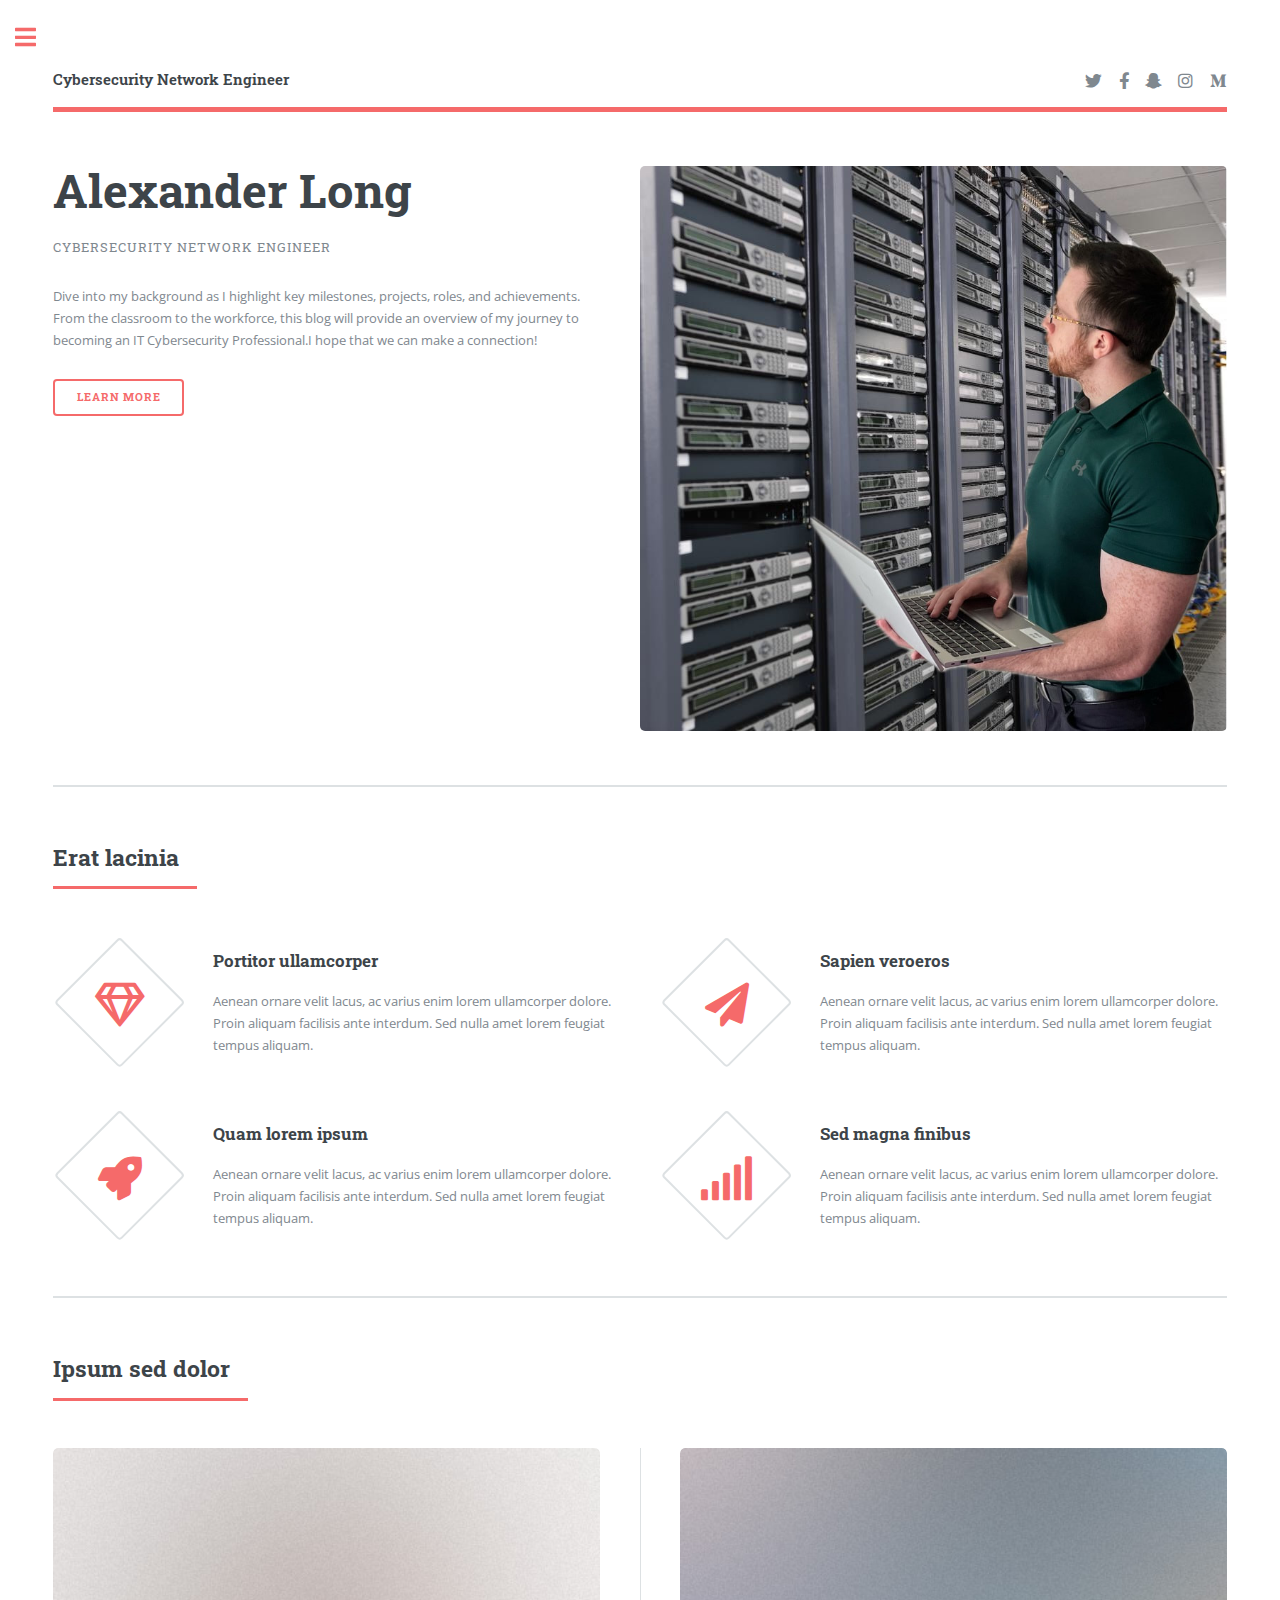
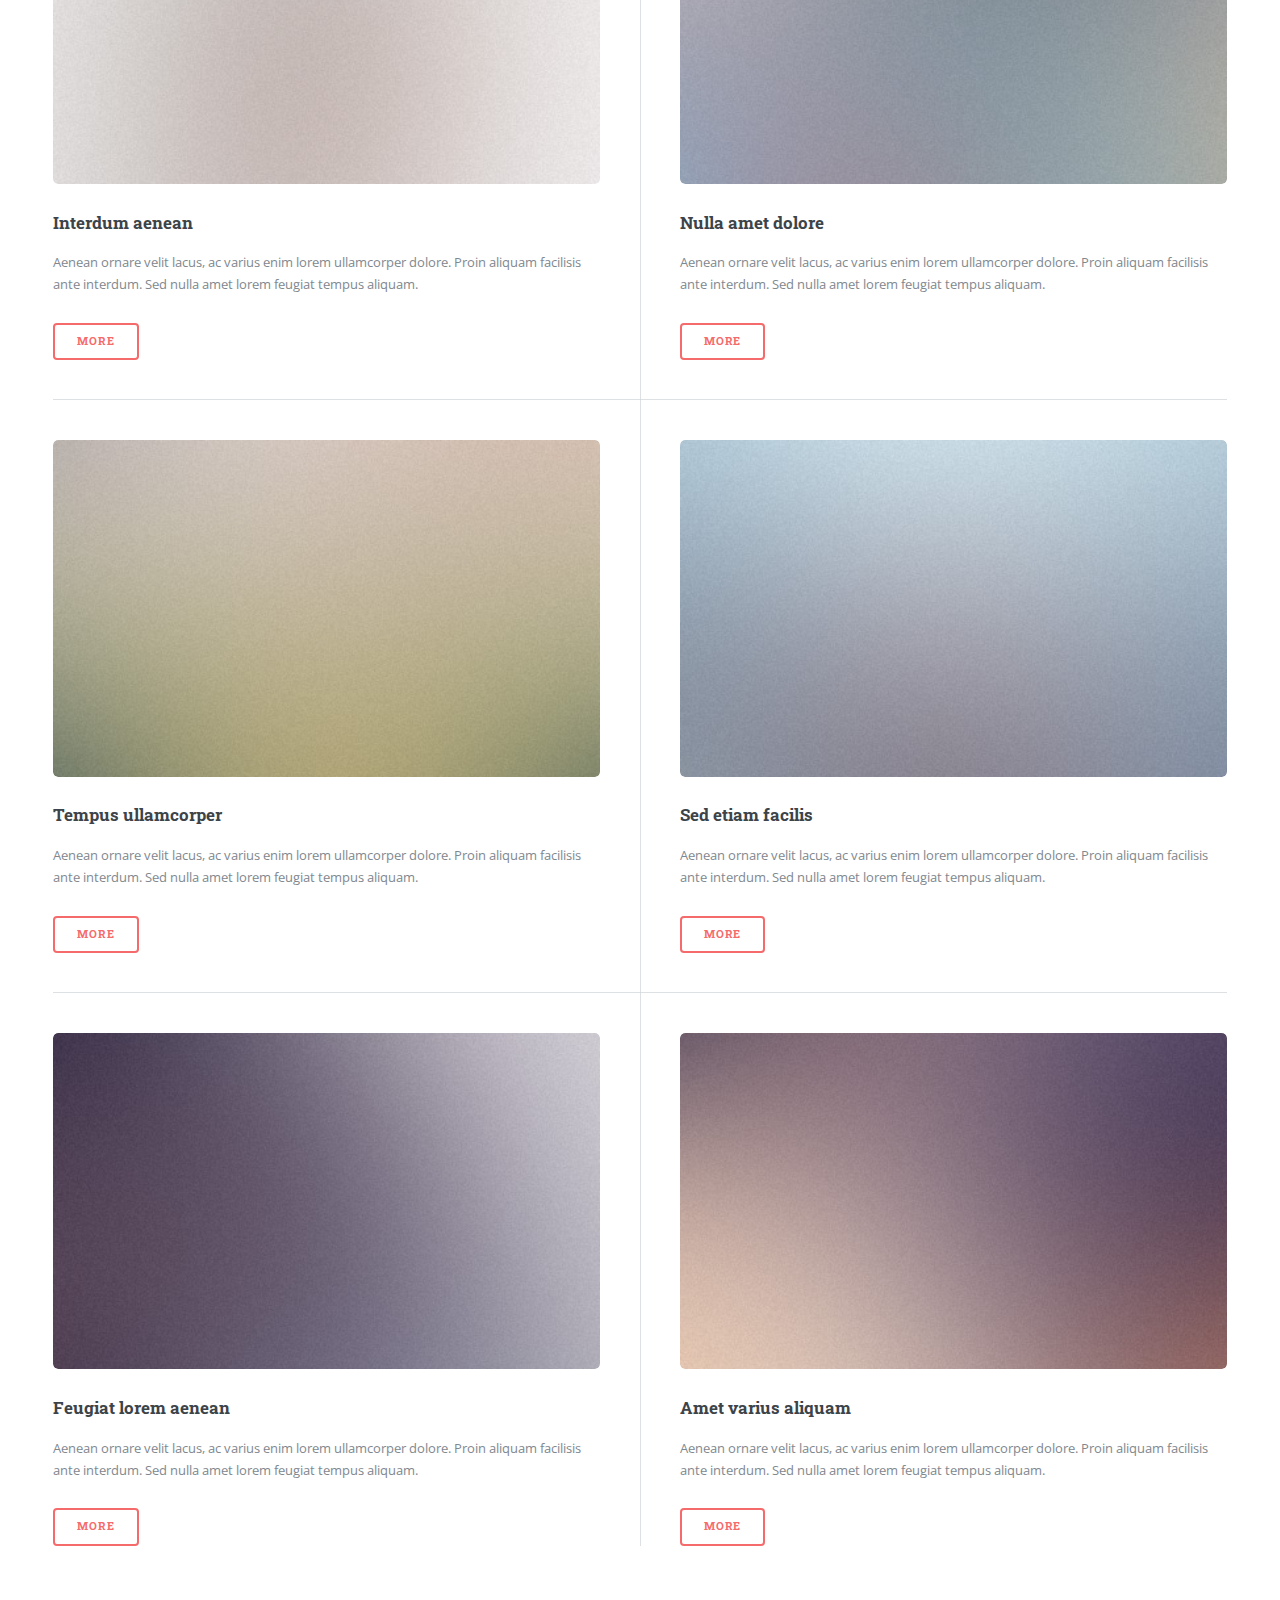
==== commit 193cf4ff: "Submenu" ====
--- a/index.html
+++ b/index.html
@@ -46,7 +46,7 @@
 										</ul>
 									</div>
 									<span class="image object">
-										<img src="images/pic10.jpg" alt="" />
+										<img src="images/pic10a.jpg" alt="" />
 									</span>
 								</section>
 
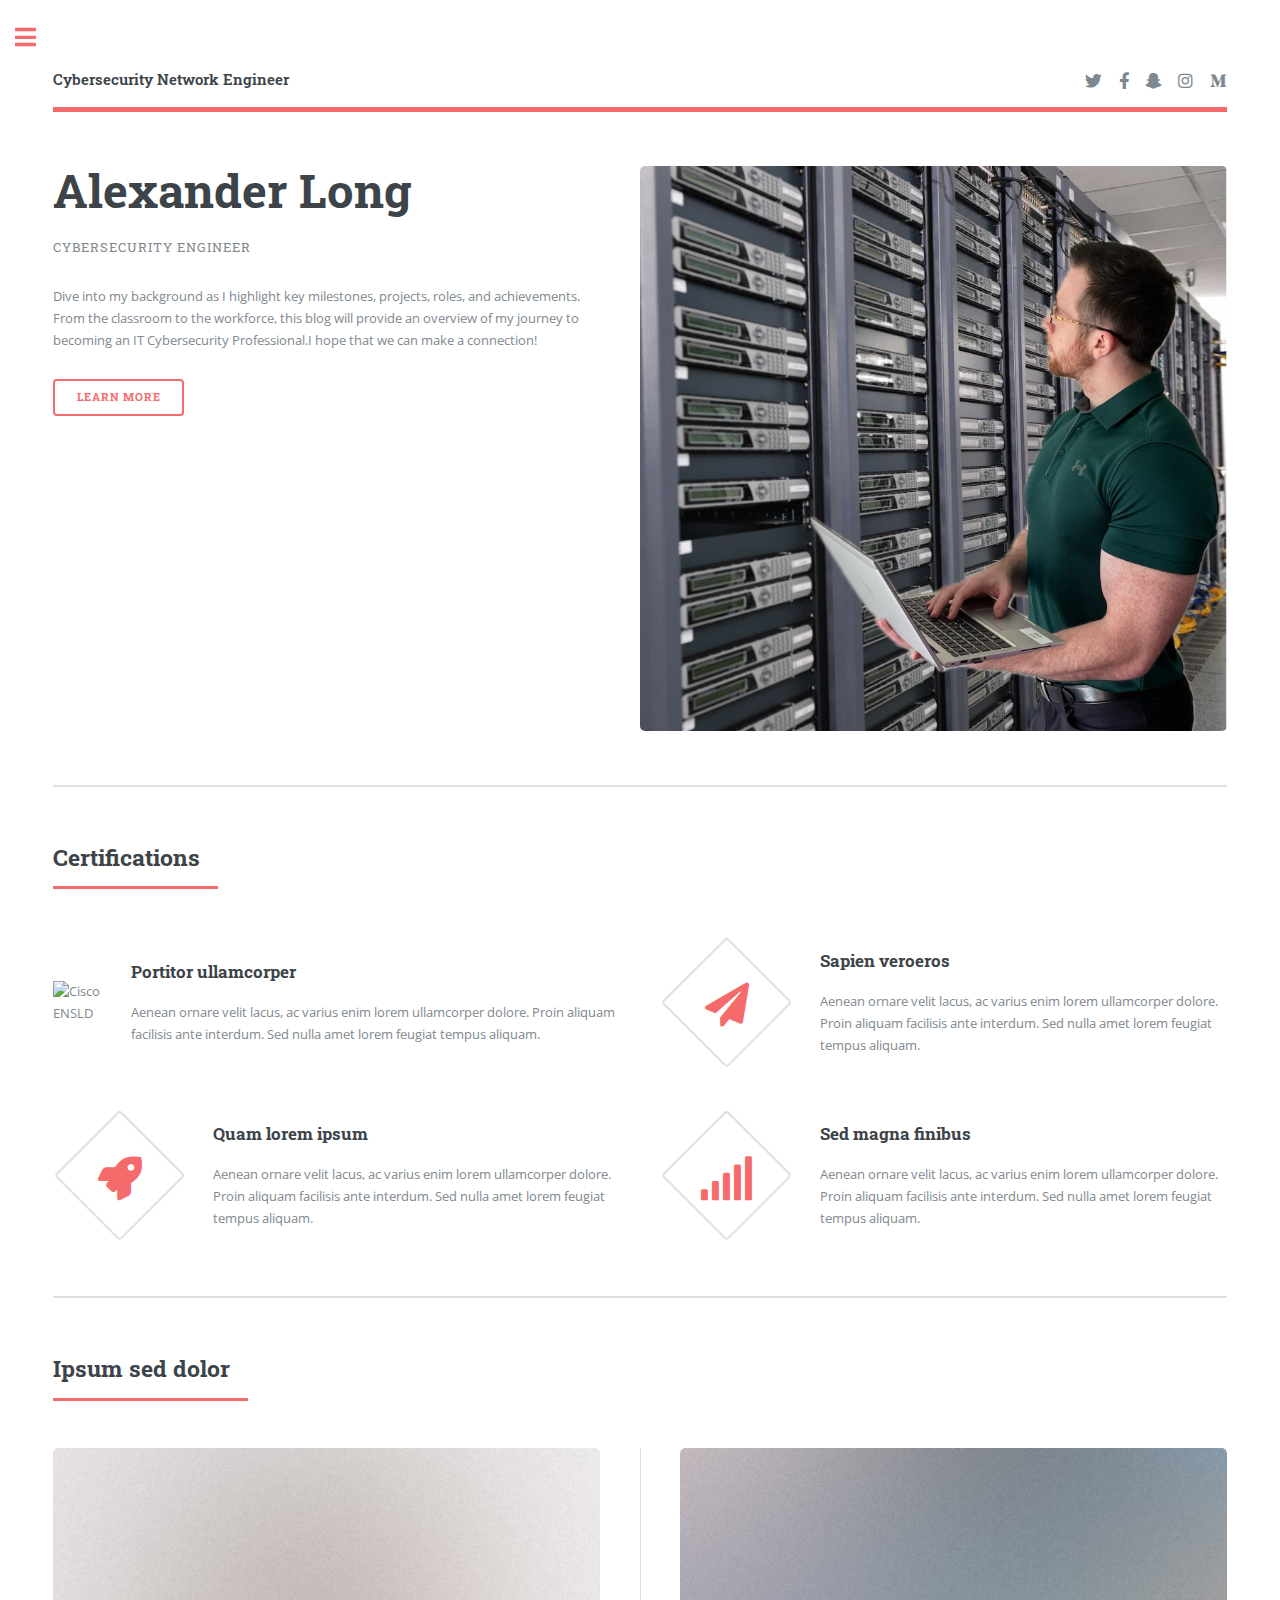
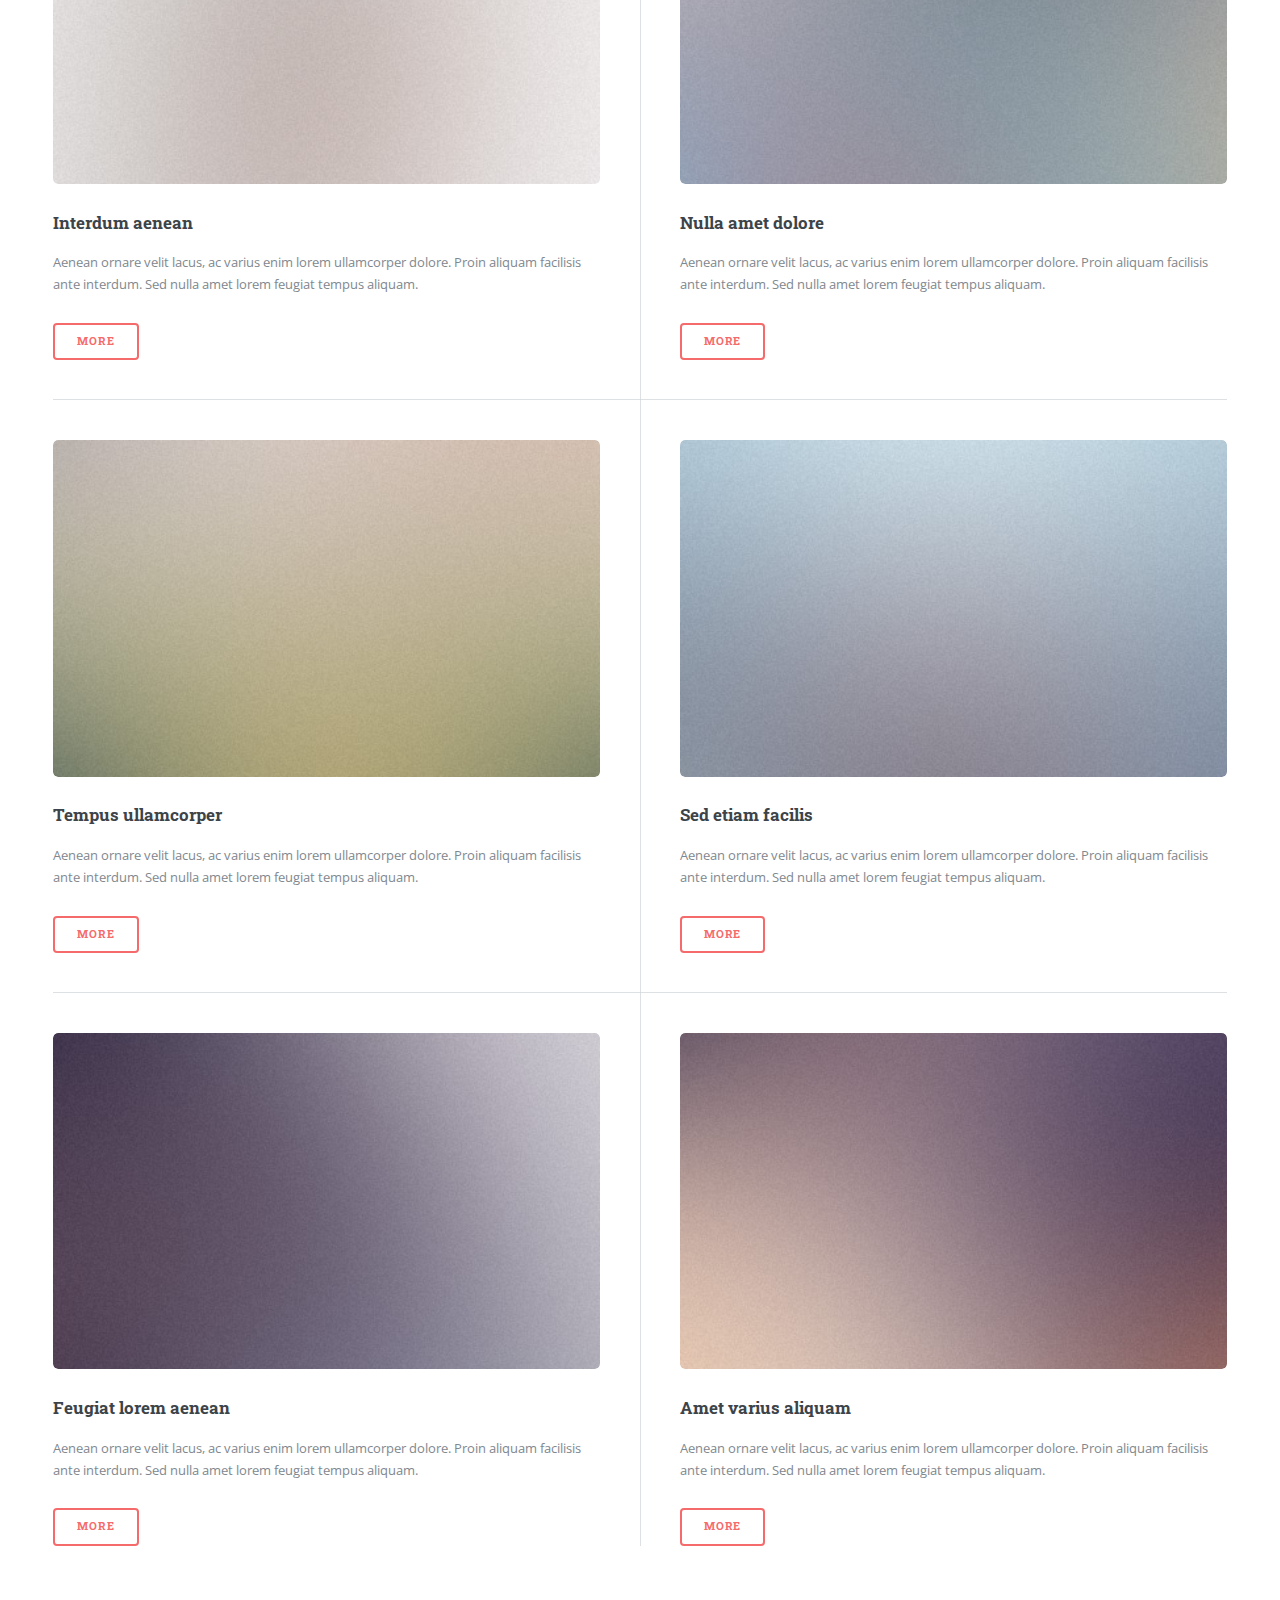
==== commit d77af574: "Med image" ====
--- a/index.html
+++ b/index.html
@@ -37,7 +37,7 @@
 									<div class="content">
 										<header>
 											<h1>Alexander Long<br /></h1>
-											<p>Cybersecurity Network Engineer</p>
+											<p>Cybersecurity Engineer</p>
 										</header>
 										<p>Dive into my background as I highlight key milestones, projects, roles, and achievements. From the classroom to the workforce, this blog will provide an overview of my journey to becoming an ​IT Cybersecurity Professional.
 											​I hope that we can make a connection!</p>
@@ -53,11 +53,11 @@
 							<!-- Section -->
 								<section>
 									<header class="major">
-										<h2>Erat lacinia</h2>
+										<h2>Certifications</h2>
 									</header>
 									<div class="features">
 										<article>
-											<span class="icon fa-gem"></span>
+											<img src="images/specialist_med.jpg" alt="Cisco ENSLD" />
 											<div class="content">
 												<h3>Portitor ullamcorper</h3>
 												<p>Aenean ornare velit lacus, ac varius enim lorem ullamcorper dolore. Proin aliquam facilisis ante interdum. Sed nulla amet lorem feugiat tempus aliquam.</p>
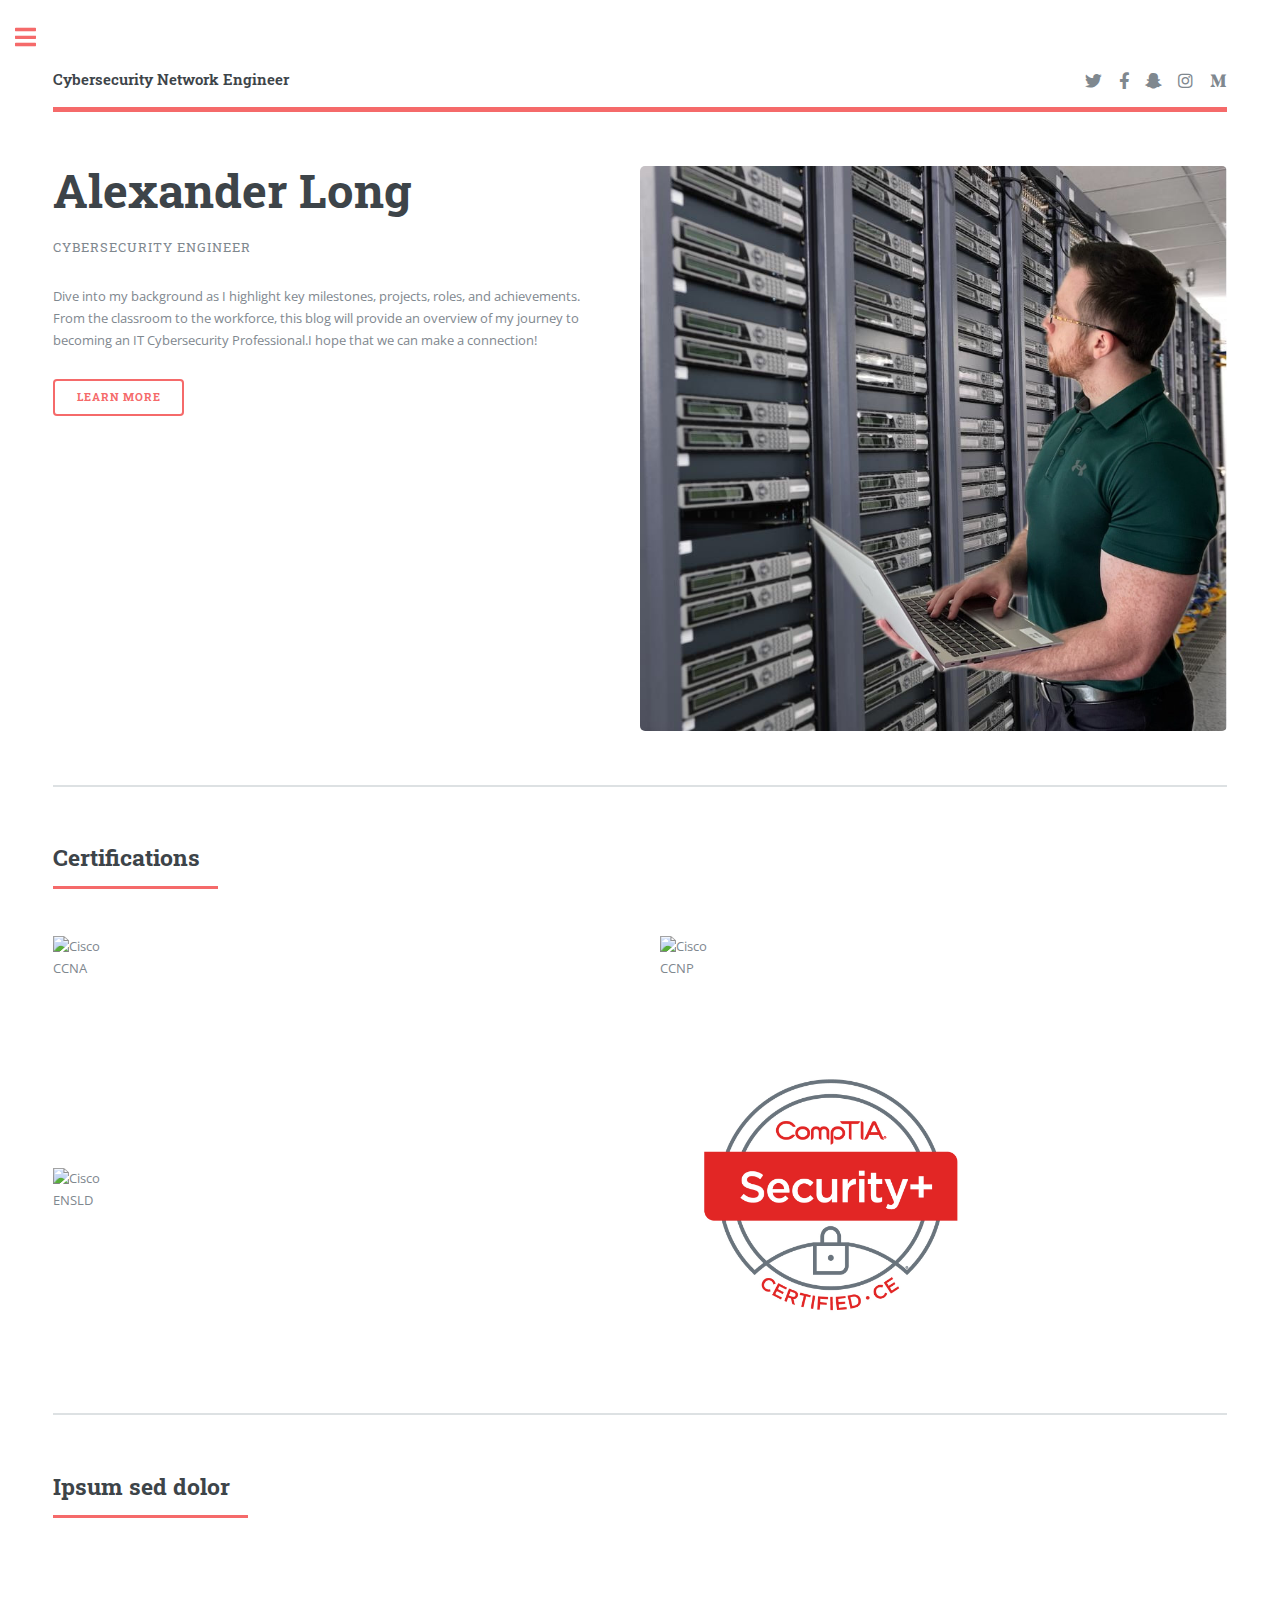
==== commit fe0b3bb4: "Med image with desc" ====
--- a/index.html
+++ b/index.html
@@ -57,31 +57,31 @@
 									</header>
 									<div class="features">
 										<article>
-											<img src="images/specialist_med.jpg" alt="Cisco ENSLD" />
-											<div class="content">
-												<h3>Portitor ullamcorper</h3>
-												<p>Aenean ornare velit lacus, ac varius enim lorem ullamcorper dolore. Proin aliquam facilisis ante interdum. Sed nulla amet lorem feugiat tempus aliquam.</p>
-											</div>
-										</article>
-										<article>
-											<span class="icon solid fa-paper-plane"></span>
-											<div class="content">
-												<h3>Sapien veroeros</h3>
-												<p>Aenean ornare velit lacus, ac varius enim lorem ullamcorper dolore. Proin aliquam facilisis ante interdum. Sed nulla amet lorem feugiat tempus aliquam.</p>
-											</div>
-										</article>
-										<article>
-											<span class="icon solid fa-rocket"></span>
-											<div class="content">
-												<h3>Quam lorem ipsum</h3>
-												<p>Aenean ornare velit lacus, ac varius enim lorem ullamcorper dolore. Proin aliquam facilisis ante interdum. Sed nulla amet lorem feugiat tempus aliquam.</p>
-											</div>
-										</article>
-										<article>
-											<span class="icon solid fa-signal"></span>
-											<div class="content">
-												<h3>Sed magna finibus</h3>
-												<p>Aenean ornare velit lacus, ac varius enim lorem ullamcorper dolore. Proin aliquam facilisis ante interdum. Sed nulla amet lorem feugiat tempus aliquam.</p>
+											<img src="images/ccna_large.jpg" alt="Cisco CCNA" />
+											<div class="content">
+												<h3></h3>
+												<p></p>
+											</div>
+										</article>
+										<article>
+											<img src="images/CCNP_Enterprise_large.jpg" alt="Cisco CCNP" />
+											<div class="content">
+												<h3></h3>
+												<p></p>
+											</div>
+										</article>
+										<article>
+											<img src="images/specialist_large.jpg" alt="Cisco ENSLD" />
+											<div class="content">
+												<h3></h3>
+												<p></p>
+											</div>
+										</article>
+										<article>
+											<img src="images/SecurityPlus Logo Certified CE.jpg" alt="Comptia Sec+" class="shrink-image" class="shift-left" />
+											<div class="content">
+												<h3></h3>
+												<p></p>
 											</div>
 										</article>
 									</div>
@@ -93,54 +93,7 @@
 										<h2>Ipsum sed dolor</h2>
 									</header>
 									<div class="posts">
-										<article>
-											<a href="#" class="image"><img src="images/pic01.jpg" alt="" /></a>
-											<h3>Interdum aenean</h3>
-											<p>Aenean ornare velit lacus, ac varius enim lorem ullamcorper dolore. Proin aliquam facilisis ante interdum. Sed nulla amet lorem feugiat tempus aliquam.</p>
-											<ul class="actions">
-												<li><a href="#" class="button">More</a></li>
-											</ul>
-										</article>
-										<article>
-											<a href="#" class="image"><img src="images/pic02.jpg" alt="" /></a>
-											<h3>Nulla amet dolore</h3>
-											<p>Aenean ornare velit lacus, ac varius enim lorem ullamcorper dolore. Proin aliquam facilisis ante interdum. Sed nulla amet lorem feugiat tempus aliquam.</p>
-											<ul class="actions">
-												<li><a href="#" class="button">More</a></li>
-											</ul>
-										</article>
-										<article>
-											<a href="#" class="image"><img src="images/pic03.jpg" alt="" /></a>
-											<h3>Tempus ullamcorper</h3>
-											<p>Aenean ornare velit lacus, ac varius enim lorem ullamcorper dolore. Proin aliquam facilisis ante interdum. Sed nulla amet lorem feugiat tempus aliquam.</p>
-											<ul class="actions">
-												<li><a href="#" class="button">More</a></li>
-											</ul>
-										</article>
-										<article>
-											<a href="#" class="image"><img src="images/pic04.jpg" alt="" /></a>
-											<h3>Sed etiam facilis</h3>
-											<p>Aenean ornare velit lacus, ac varius enim lorem ullamcorper dolore. Proin aliquam facilisis ante interdum. Sed nulla amet lorem feugiat tempus aliquam.</p>
-											<ul class="actions">
-												<li><a href="#" class="button">More</a></li>
-											</ul>
-										</article>
-										<article>
-											<a href="#" class="image"><img src="images/pic05.jpg" alt="" /></a>
-											<h3>Feugiat lorem aenean</h3>
-											<p>Aenean ornare velit lacus, ac varius enim lorem ullamcorper dolore. Proin aliquam facilisis ante interdum. Sed nulla amet lorem feugiat tempus aliquam.</p>
-											<ul class="actions">
-												<li><a href="#" class="button">More</a></li>
-											</ul>
-										</article>
-										<article>
-											<a href="#" class="image"><img src="images/pic06.jpg" alt="" /></a>
-											<h3>Amet varius aliquam</h3>
-											<p>Aenean ornare velit lacus, ac varius enim lorem ullamcorper dolore. Proin aliquam facilisis ante interdum. Sed nulla amet lorem feugiat tempus aliquam.</p>
-											<ul class="actions">
-												<li><a href="#" class="button">More</a></li>
-											</ul>
-										</article>
+										
 									</div>
 								</section>
 
@@ -226,18 +179,18 @@
 									<header class="major">
 										<h2>Get in touch</h2>
 									</header>
-									<p>Sed varius enim lorem ullamcorper dolore aliquam aenean ornare velit lacus, ac varius enim lorem ullamcorper dolore. Proin sed aliquam facilisis ante interdum. Sed nulla amet lorem feugiat tempus aliquam.</p>
+									<p>I welcome the opportunity to connect with you! Whether you're interested in discussing potential collaborations, have inquiries about my work, or simply want to say hello, I'm here to assist. Feel free to reach out to me.</p>
 									<ul class="contact">
-										<li class="icon solid fa-envelope"><a href="#">information@untitled.tld</a></li>
-										<li class="icon solid fa-phone">(000) 000-0000</li>
-										<li class="icon solid fa-home">1234 Somewhere Road #8254<br />
-										Nashville, TN 00000-0000</li>
+										<li class="icon solid fa-envelope"><a href="#">Alexanderlongsta@gmail.com</a></li>
+										<li class="icon solid fa-phone">919-607-5626</li>
+										<li class="icon solid fa-home">Raleigh, North Carolina<br />
+										</li>
 									</ul>
 								</section>
 
 							<!-- Footer -->
 								<footer id="footer">
-									<p class="copyright">&copy; Untitled. All rights reserved. Demo Images: <a href="https://unsplash.com">Unsplash</a>. Design: <a href="https://html5up.net">HTML5 UP</a>.</p>
+									<p class="copyright">&copy; All rights reserved. <a href="https://unsplash.com"></a> <a href="https://html5up.net"></a></p>
 								</footer>
 
 						</div>
--- a/assets/css/main.css
+++ b/assets/css/main.css
@@ -1,9 +1,9 @@
 @import url(fontawesome-all.min.css);
 @import url("https://fonts.googleapis.com/css?family=Open+Sans:400,600,400italic,600italic|Roboto+Slab:400,700");
-/*
-	Editorial by HTML5 UP
-	html5up.net | @ajlkn
-	Free for personal and commercial use under the CCA 3.0 license (html5up.net/license)
+/*
+	Editorial by HTML5 UP
+	html5up.net | @ajlkn
+	Free for personal and commercial use under the CCA 3.0 license (html5up.net/license)
 */
 html, body, div, span, applet, object,
 iframe, h1, h2, h3, h4, h5, h6, p, blockquote,
@@ -986,6 +986,15 @@
             padding-top: 3em; } }
 
 /* Section/Article */
+.shrink-image {
+  max-width: 60%; /* Set the maximum width of the image */
+  height: auto; /* Allow the image to scale proportionally */
+}
+.shift-left {
+  margin-right: 40px; /* Adjust the margin as needed to shift the image to the left */
+}
+
+
 section.special, article.special {
   text-align: center; }
 
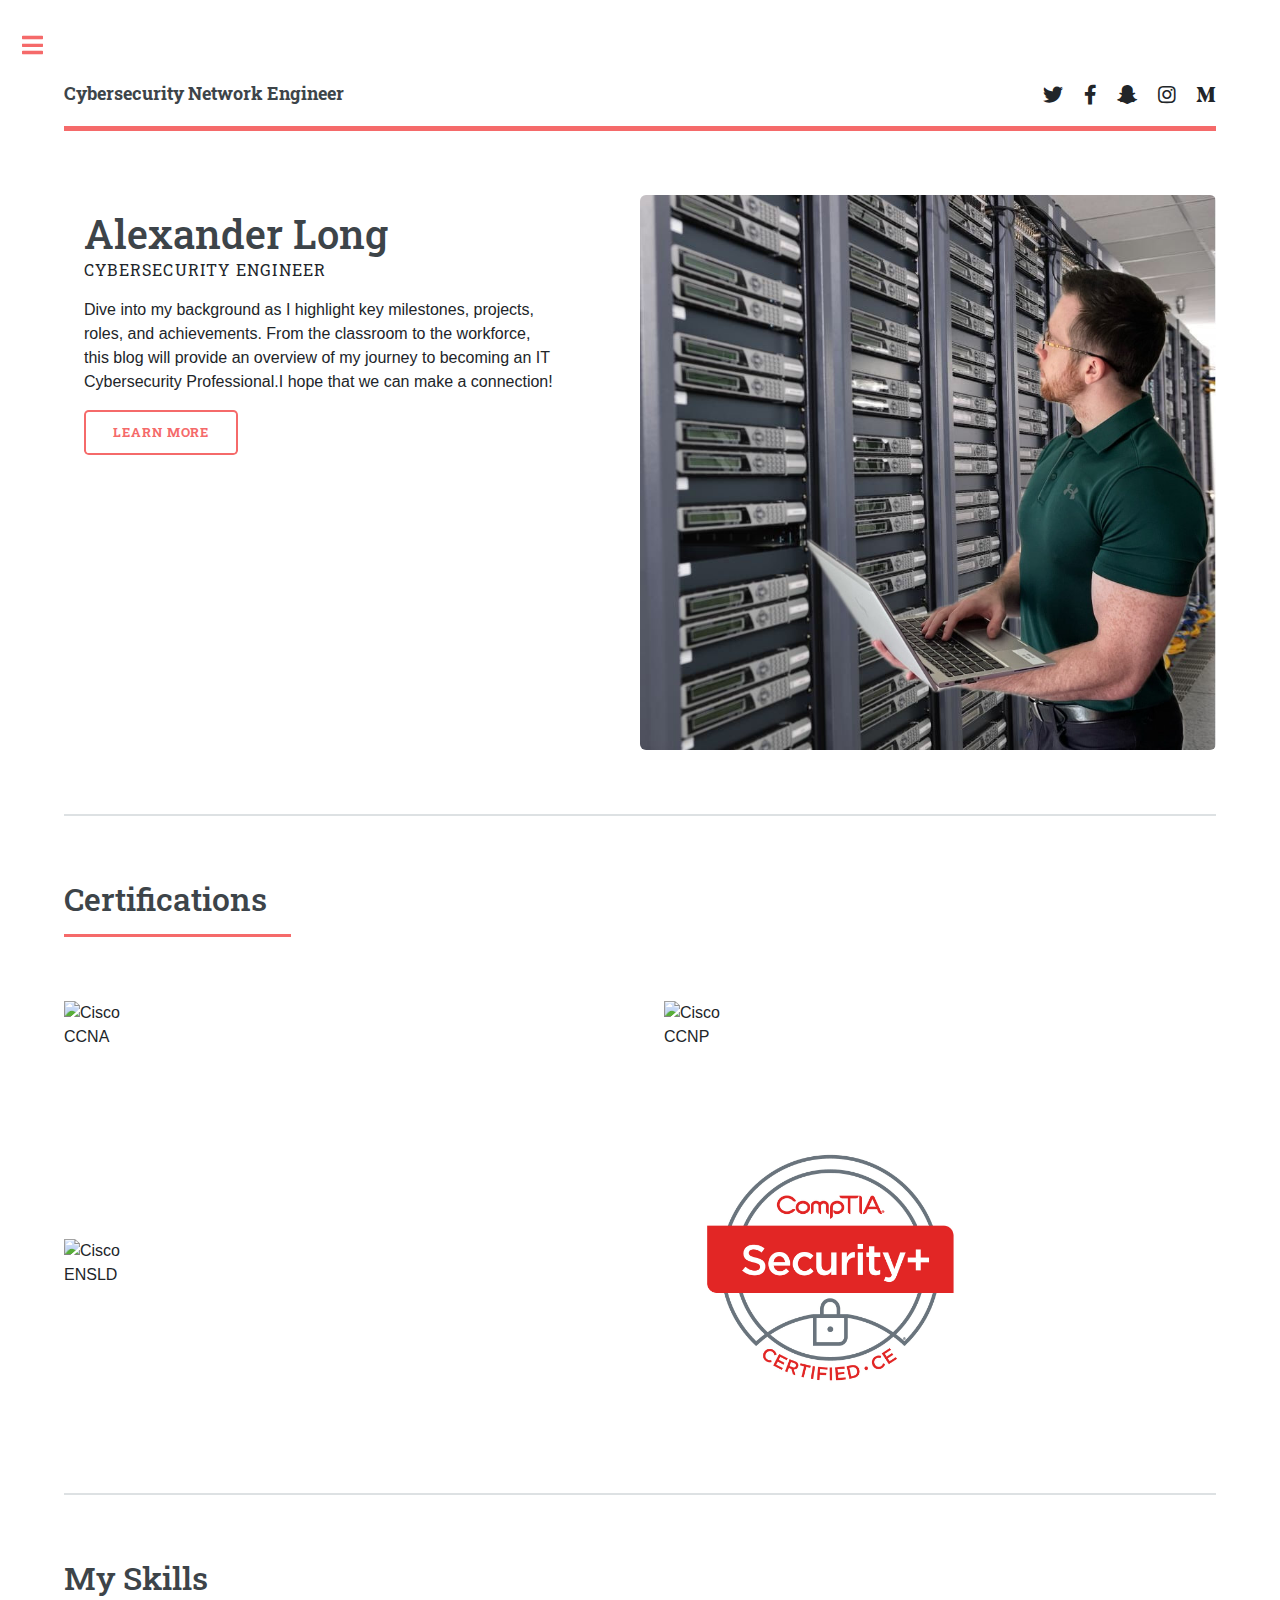
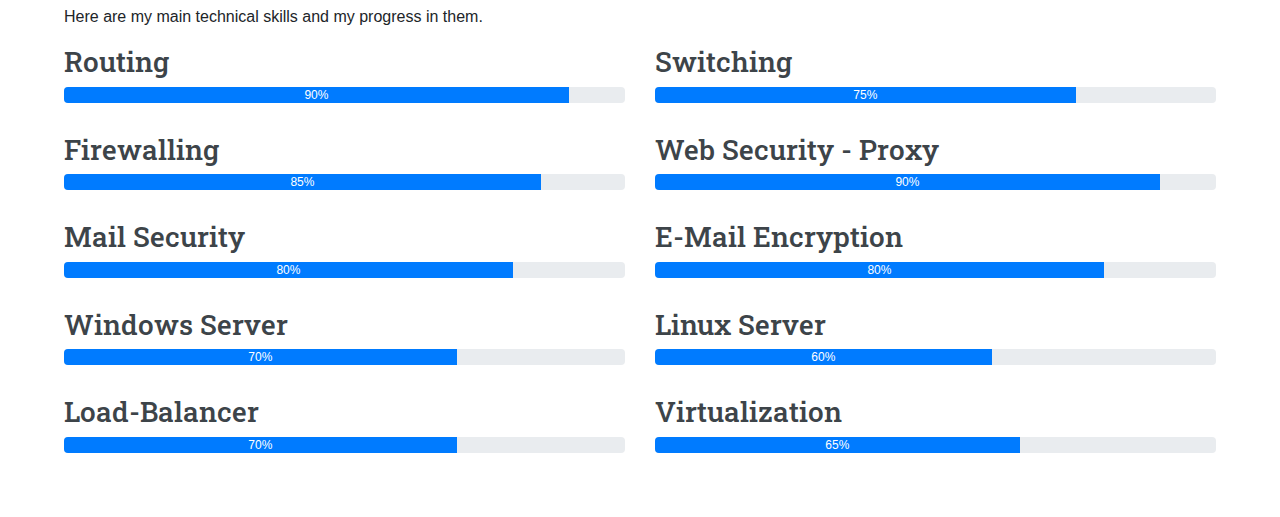
==== commit aab6de72: "Edit desc" ====
--- a/index.html
+++ b/index.html
@@ -11,6 +11,15 @@
 		<meta name="viewport" content="width=device-width, initial-scale=1, user-scalable=no" />
 		<link rel="stylesheet" href="assets/css/main.css" />
 	</head>
+<title>Skills Section</title>
+<!-- Bootstrap CSS -->
+<link rel="stylesheet" href="https://stackpath.bootstrapcdn.com/bootstrap/4.5.2/css/bootstrap.min.css" integrity="sha384-JcKb8q3iqJ61gNV9KGb8thSsNjpSL0n8PARn9HuZOnIxN0hoP+VmmDGMN5t9UJ0Z" crossorigin="anonymous">
+<style>
+/* Custom CSS for progress bars */
+.progress-wrap {
+    margin-bottom: 30px;
+}
+</style>	
 	<body class="is-preload">
 
 		<!-- Wrapper -->
@@ -88,15 +97,127 @@
 								</section>
 
 							<!-- Section -->
-								<section>
-									<header class="major">
-										<h2>Ipsum sed dolor</h2>
-									</header>
-									<div class="posts">
-										
-									</div>
-								</section>
-
+							<!-- Skill Bars -->
+							<section class="colorlib-skills" data-section="skills">
+								<div class="colorlib-narrow-content">
+									<div class="row">
+										<div class="col-md-6 col-md-offset-3 col-md-pull-3 animate-box fadeInLeft animated" data-animate-effect="fadeInLeft">
+											<h2 class="colorlib-heading animate-box fadeInUp animated">My Skills</h2>
+										</div>
+									</div>
+									<div class="row">
+										<div class="col-md-12 animate-box fadeInLeft animated" data-animate-effect="fadeInLeft">
+											<p>Here are my main technical skills and my progress in them.</p>
+										</div>
+										<div class="col-md-6 animate-box fadeInLeft animated" data-animate-effect="fadeInLeft">
+											<div class="progress-wrap">
+												<h3>Routing</h3>
+												<div class="progress">
+													<div class="progress-bar color-1" role="progressbar" aria-valuenow="90" aria-valuemin="0" aria-valuemax="100" style="width:90%">
+														<span>90%</span>
+													</div>
+												</div>
+											</div>
+										</div>
+										<div class="col-md-6 animate-box fadeInRight animated" data-animate-effect="fadeInRight">
+											<div class="progress-wrap">
+												<h3>Switching</h3>
+												<div class="progress">
+													<div class="progress-bar color-2" role="progressbar" aria-valuenow="75" aria-valuemin="0" aria-valuemax="100" style="width:75%">
+														<span>75%</span>
+													</div>
+												</div>
+											</div>
+										</div>
+										<div class="col-md-6 animate-box fadeInLeft animated" data-animate-effect="fadeInLeft">
+											<div class="progress-wrap">
+												<h3>Firewalling</h3>
+												<div class="progress">
+													<div class="progress-bar color-3" role="progressbar" aria-valuenow="85" aria-valuemin="0" aria-valuemax="100" style="width:85%">
+														<span>85%</span>
+													</div>
+												</div>
+											</div>
+										</div>
+										<div class="col-md-6 animate-box fadeInRight animated" data-animate-effect="fadeInRight">
+											<div class="progress-wrap">
+												<h3>Web Security - Proxy</h3>
+												<div class="progress">
+													<div class="progress-bar color-4" role="progressbar" aria-valuenow="90" aria-valuemin="0" aria-valuemax="100" style="width:90%">
+														<span>90%</span>
+													</div>
+												</div>
+											</div>
+										</div>
+										<div class="col-md-6 animate-box fadeInLeft animated" data-animate-effect="fadeInLeft">
+											<div class="progress-wrap">
+												<h3>Mail Security</h3>
+												<div class="progress">
+													<div class="progress-bar color-5" role="progressbar" aria-valuenow="80" aria-valuemin="0" aria-valuemax="100" style="width:80%">
+														<span>80%</span>
+													</div>
+												</div>
+											</div>
+										</div>
+										<div class="col-md-6 animate-box fadeInRight animated" data-animate-effect="fadeInRight">
+											<div class="progress-wrap">
+												<h3>E-Mail Encryption</h3>
+												<div class="progress">
+													<div class="progress-bar color-6" role="progressbar" aria-valuenow="80" aria-valuemin="0" aria-valuemax="100" style="width:80%">
+														<span>80%</span>
+													</div>
+												</div>
+											</div>
+										</div>
+										<div class="col-md-6 animate-box fadeInLeft animated" data-animate-effect="fadeInLeft">
+											<div class="progress-wrap">
+												<h3>Windows Server</h3>
+												<div class="progress">
+													<div class="progress-bar color-7" role="progressbar" aria-valuenow="70" aria-valuemin="0" aria-valuemax="100" style="width:70%">
+														<span>70%</span>
+													</div>
+												</div>
+											</div>
+										</div>
+										<div class="col-md-6 animate-box fadeInRight animated" data-animate-effect="fadeInRight">
+											<div class="progress-wrap">
+												<h3>Linux Server</h3>
+												<div class="progress">
+													<div class="progress-bar color-8" role="progressbar" aria-valuenow="60" aria-valuemin="0" aria-valuemax="100" style="width:60%">
+														<span>60%</span>
+													</div>
+												</div>
+											</div>
+										</div>
+										<div class="col-md-6 animate-box fadeInLeft animated" data-animate-effect="fadeInLeft">
+											<div class="progress-wrap">
+												<h3>Load-Balancer</h3>
+												<div class="progress">
+													<div class="progress-bar color-9" role="progressbar" aria-valuenow="70" aria-valuemin="0" aria-valuemax="100" style="width:70%">
+														<span>70%</span>
+													</div>
+												</div>
+											</div>
+										</div>
+										<div class="col-md-6 animate-box fadeInRight animated" data-animate-effect="fadeInRight">
+											<div class="progress-wrap">
+												<h3>Virtualization</h3>
+												<div class="progress">
+													<div class="progress-bar color-10" role="progressbar" aria-valuenow="65" aria-valuemin="0" aria-valuemax="100" style="width:65%">
+														<span>65%</span>
+													</div>
+												</div>
+											</div>
+										</div>
+									</div>
+								</div>
+							</section>
+							<!-- Skill bar ends -->
+							<!-- Bootstrap JS and dependencies for skill bar -->
+							<script src="https://code.jquery.com/jquery-3.5.1.slim.min.js" integrity="sha384-DfXdz2htPH0lsSSs5nCTpuj/zy4C+OGpamoFVy38MVBnE+IbbVYUew+OrCXaRkfj" crossorigin="anonymous"></script>
+							<script src="https://cdn.jsdelivr.net/npm/@popperjs/core@2.5.2/dist/umd/popper.min.js" integrity="sha384-EE8WdsqJlJzBy6VQF5OGyXNEFVs7W5y04dMluj1i1z8Ec2RnI3ffXm0tJjyEZIiS" crossorigin="anonymous"></script>
+							<script src="https://stackpath.bootstrapcdn.com/bootstrap/4.5.2/js/bootstrap.min.js" integrity="sha384-JcKb8q3iqJ61gNV9KGb8thSsNjpSL0n8PARn9HuZOnIxN0hoP+VmmDGMN5t9UJ0Z" crossorigin="anonymous"></script>
+							
 						</div>
 					</div>
 
--- a/assets/css/main.css
+++ b/assets/css/main.css
@@ -1220,6 +1220,30 @@
     font-family: 'Font Awesome 5 Brands'; }
 
 /* Image */
+.content {
+  max-width: 800px; /* Adjust max-width as per your layout */
+  margin: 0 auto; /* Center align content */
+  padding: 20px; /* Add padding for spacing */
+}
+
+.image-and-text {
+  display: flex; /* Use flexbox for layout */
+  align-items: center; /* Align items vertically */
+  gap: 20px; /* Gap between image and text */
+}
+
+.image-and-text .image {
+  flex: 0 0 auto; /* Do not grow or shrink */
+}
+
+.image-and-text .text {
+  flex: 1; /* Take remaining space */
+}
+
+.image-and-text img {
+  max-width: 100%; /* Ensure image does not exceed its container */
+}
+
 .image {
   border-radius: 0.375em;
   border: 0;
@@ -1249,9 +1273,9 @@
   .image.main {
     display: block;
     margin: 0 0 3em 0;
-    width: 100%; }
+    width: 80%; }
     .image.main img {
-      width: 100%; }
+      width: 80%; }
 
 a.image {
   overflow: hidden; }
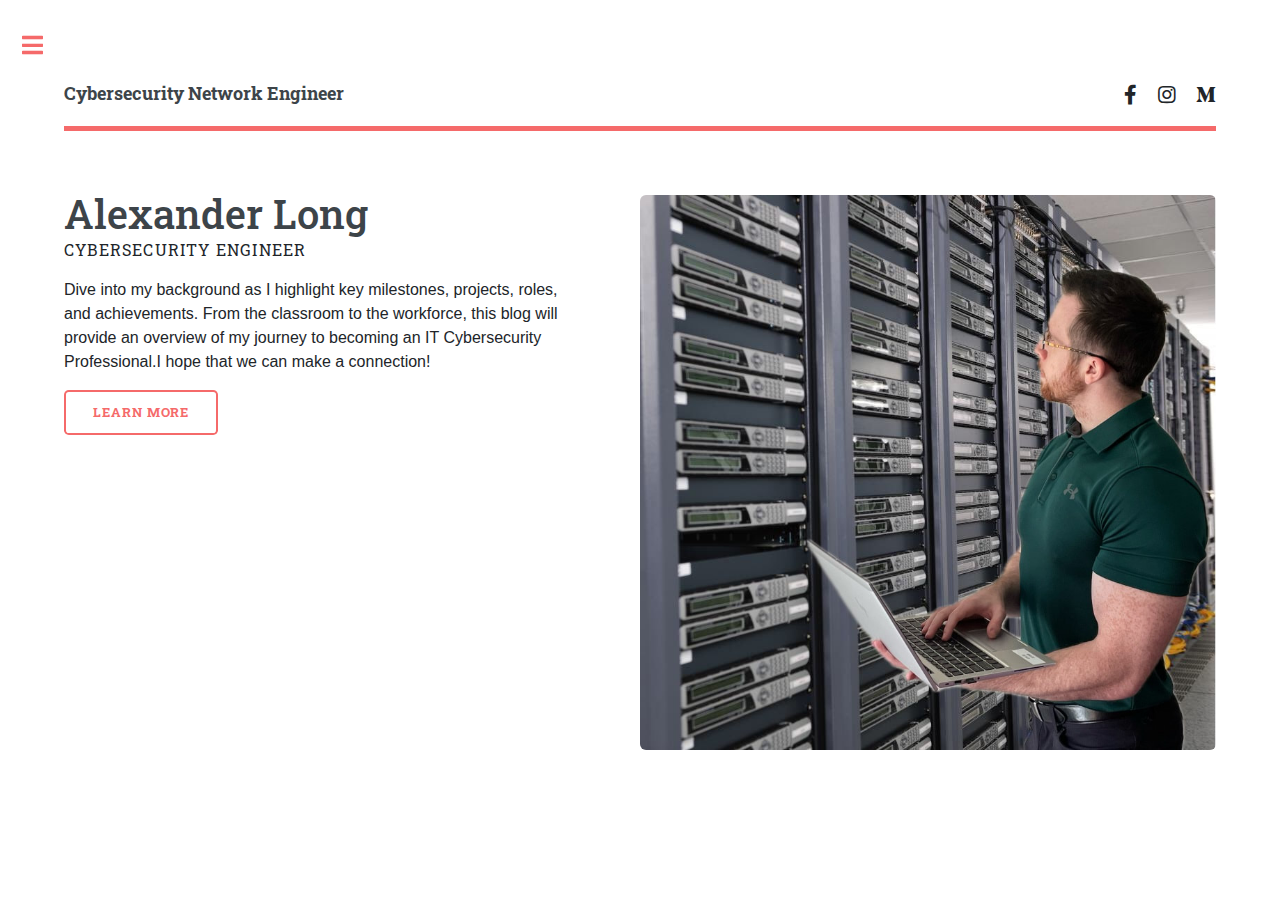
==== commit 927b978a: "Edit desc" ====
--- a/index.html
+++ b/index.html
@@ -33,9 +33,7 @@
 								<header id="header">
 									<a href="index.html" class="logo"><strong>Cybersecurity Network Engineer</strong> </a>
 									<ul class="icons">
-										<li><a href="#" class="icon brands fa-twitter"><span class="label">Twitter</span></a></li>
 										<li><a href="#" class="icon brands fa-facebook-f"><span class="label">Facebook</span></a></li>
-										<li><a href="#" class="icon brands fa-snapchat-ghost"><span class="label">Snapchat</span></a></li>
 										<li><a href="#" class="icon brands fa-instagram"><span class="label">Instagram</span></a></li>
 										<li><a href="#" class="icon brands fa-medium-m"><span class="label">Medium</span></a></li>
 									</ul>
@@ -59,160 +57,7 @@
 									</span>
 								</section>
 
-							<!-- Section -->
-								<section>
-									<header class="major">
-										<h2>Certifications</h2>
-									</header>
-									<div class="features">
-										<article>
-											<img src="images/ccna_large.jpg" alt="Cisco CCNA" />
-											<div class="content">
-												<h3></h3>
-												<p></p>
-											</div>
-										</article>
-										<article>
-											<img src="images/CCNP_Enterprise_large.jpg" alt="Cisco CCNP" />
-											<div class="content">
-												<h3></h3>
-												<p></p>
-											</div>
-										</article>
-										<article>
-											<img src="images/specialist_large.jpg" alt="Cisco ENSLD" />
-											<div class="content">
-												<h3></h3>
-												<p></p>
-											</div>
-										</article>
-										<article>
-											<img src="images/SecurityPlus Logo Certified CE.jpg" alt="Comptia Sec+" class="shrink-image" class="shift-left" />
-											<div class="content">
-												<h3></h3>
-												<p></p>
-											</div>
-										</article>
-									</div>
-								</section>
 
-							<!-- Section -->
-							<!-- Skill Bars -->
-							<section class="colorlib-skills" data-section="skills">
-								<div class="colorlib-narrow-content">
-									<div class="row">
-										<div class="col-md-6 col-md-offset-3 col-md-pull-3 animate-box fadeInLeft animated" data-animate-effect="fadeInLeft">
-											<h2 class="colorlib-heading animate-box fadeInUp animated">My Skills</h2>
-										</div>
-									</div>
-									<div class="row">
-										<div class="col-md-12 animate-box fadeInLeft animated" data-animate-effect="fadeInLeft">
-											<p>Here are my main technical skills and my progress in them.</p>
-										</div>
-										<div class="col-md-6 animate-box fadeInLeft animated" data-animate-effect="fadeInLeft">
-											<div class="progress-wrap">
-												<h3>Routing</h3>
-												<div class="progress">
-													<div class="progress-bar color-1" role="progressbar" aria-valuenow="90" aria-valuemin="0" aria-valuemax="100" style="width:90%">
-														<span>90%</span>
-													</div>
-												</div>
-											</div>
-										</div>
-										<div class="col-md-6 animate-box fadeInRight animated" data-animate-effect="fadeInRight">
-											<div class="progress-wrap">
-												<h3>Switching</h3>
-												<div class="progress">
-													<div class="progress-bar color-2" role="progressbar" aria-valuenow="75" aria-valuemin="0" aria-valuemax="100" style="width:75%">
-														<span>75%</span>
-													</div>
-												</div>
-											</div>
-										</div>
-										<div class="col-md-6 animate-box fadeInLeft animated" data-animate-effect="fadeInLeft">
-											<div class="progress-wrap">
-												<h3>Firewalling</h3>
-												<div class="progress">
-													<div class="progress-bar color-3" role="progressbar" aria-valuenow="85" aria-valuemin="0" aria-valuemax="100" style="width:85%">
-														<span>85%</span>
-													</div>
-												</div>
-											</div>
-										</div>
-										<div class="col-md-6 animate-box fadeInRight animated" data-animate-effect="fadeInRight">
-											<div class="progress-wrap">
-												<h3>Web Security - Proxy</h3>
-												<div class="progress">
-													<div class="progress-bar color-4" role="progressbar" aria-valuenow="90" aria-valuemin="0" aria-valuemax="100" style="width:90%">
-														<span>90%</span>
-													</div>
-												</div>
-											</div>
-										</div>
-										<div class="col-md-6 animate-box fadeInLeft animated" data-animate-effect="fadeInLeft">
-											<div class="progress-wrap">
-												<h3>Mail Security</h3>
-												<div class="progress">
-													<div class="progress-bar color-5" role="progressbar" aria-valuenow="80" aria-valuemin="0" aria-valuemax="100" style="width:80%">
-														<span>80%</span>
-													</div>
-												</div>
-											</div>
-										</div>
-										<div class="col-md-6 animate-box fadeInRight animated" data-animate-effect="fadeInRight">
-											<div class="progress-wrap">
-												<h3>E-Mail Encryption</h3>
-												<div class="progress">
-													<div class="progress-bar color-6" role="progressbar" aria-valuenow="80" aria-valuemin="0" aria-valuemax="100" style="width:80%">
-														<span>80%</span>
-													</div>
-												</div>
-											</div>
-										</div>
-										<div class="col-md-6 animate-box fadeInLeft animated" data-animate-effect="fadeInLeft">
-											<div class="progress-wrap">
-												<h3>Windows Server</h3>
-												<div class="progress">
-													<div class="progress-bar color-7" role="progressbar" aria-valuenow="70" aria-valuemin="0" aria-valuemax="100" style="width:70%">
-														<span>70%</span>
-													</div>
-												</div>
-											</div>
-										</div>
-										<div class="col-md-6 animate-box fadeInRight animated" data-animate-effect="fadeInRight">
-											<div class="progress-wrap">
-												<h3>Linux Server</h3>
-												<div class="progress">
-													<div class="progress-bar color-8" role="progressbar" aria-valuenow="60" aria-valuemin="0" aria-valuemax="100" style="width:60%">
-														<span>60%</span>
-													</div>
-												</div>
-											</div>
-										</div>
-										<div class="col-md-6 animate-box fadeInLeft animated" data-animate-effect="fadeInLeft">
-											<div class="progress-wrap">
-												<h3>Load-Balancer</h3>
-												<div class="progress">
-													<div class="progress-bar color-9" role="progressbar" aria-valuenow="70" aria-valuemin="0" aria-valuemax="100" style="width:70%">
-														<span>70%</span>
-													</div>
-												</div>
-											</div>
-										</div>
-										<div class="col-md-6 animate-box fadeInRight animated" data-animate-effect="fadeInRight">
-											<div class="progress-wrap">
-												<h3>Virtualization</h3>
-												<div class="progress">
-													<div class="progress-bar color-10" role="progressbar" aria-valuenow="65" aria-valuemin="0" aria-valuemax="100" style="width:65%">
-														<span>65%</span>
-													</div>
-												</div>
-											</div>
-										</div>
-									</div>
-								</div>
-							</section>
-							<!-- Skill bar ends -->
 							<!-- Bootstrap JS and dependencies for skill bar -->
 							<script src="https://code.jquery.com/jquery-3.5.1.slim.min.js" integrity="sha384-DfXdz2htPH0lsSSs5nCTpuj/zy4C+OGpamoFVy38MVBnE+IbbVYUew+OrCXaRkfj" crossorigin="anonymous"></script>
 							<script src="https://cdn.jsdelivr.net/npm/@popperjs/core@2.5.2/dist/umd/popper.min.js" integrity="sha384-EE8WdsqJlJzBy6VQF5OGyXNEFVs7W5y04dMluj1i1z8Ec2RnI3ffXm0tJjyEZIiS" crossorigin="anonymous"></script>
--- a/assets/css/main.css
+++ b/assets/css/main.css
@@ -1220,29 +1220,8 @@
     font-family: 'Font Awesome 5 Brands'; }
 
 /* Image */
-.content {
-  max-width: 800px; /* Adjust max-width as per your layout */
-  margin: 0 auto; /* Center align content */
-  padding: 20px; /* Add padding for spacing */
-}
-
-.image-and-text {
-  display: flex; /* Use flexbox for layout */
-  align-items: center; /* Align items vertically */
-  gap: 20px; /* Gap between image and text */
-}
-
-.image-and-text .image {
-  flex: 0 0 auto; /* Do not grow or shrink */
-}
-
-.image-and-text .text {
-  flex: 1; /* Take remaining space */
-}
-
-.image-and-text img {
-  max-width: 100%; /* Ensure image does not exceed its container */
-}
+
+
 
 .image {
   border-radius: 0.375em;
